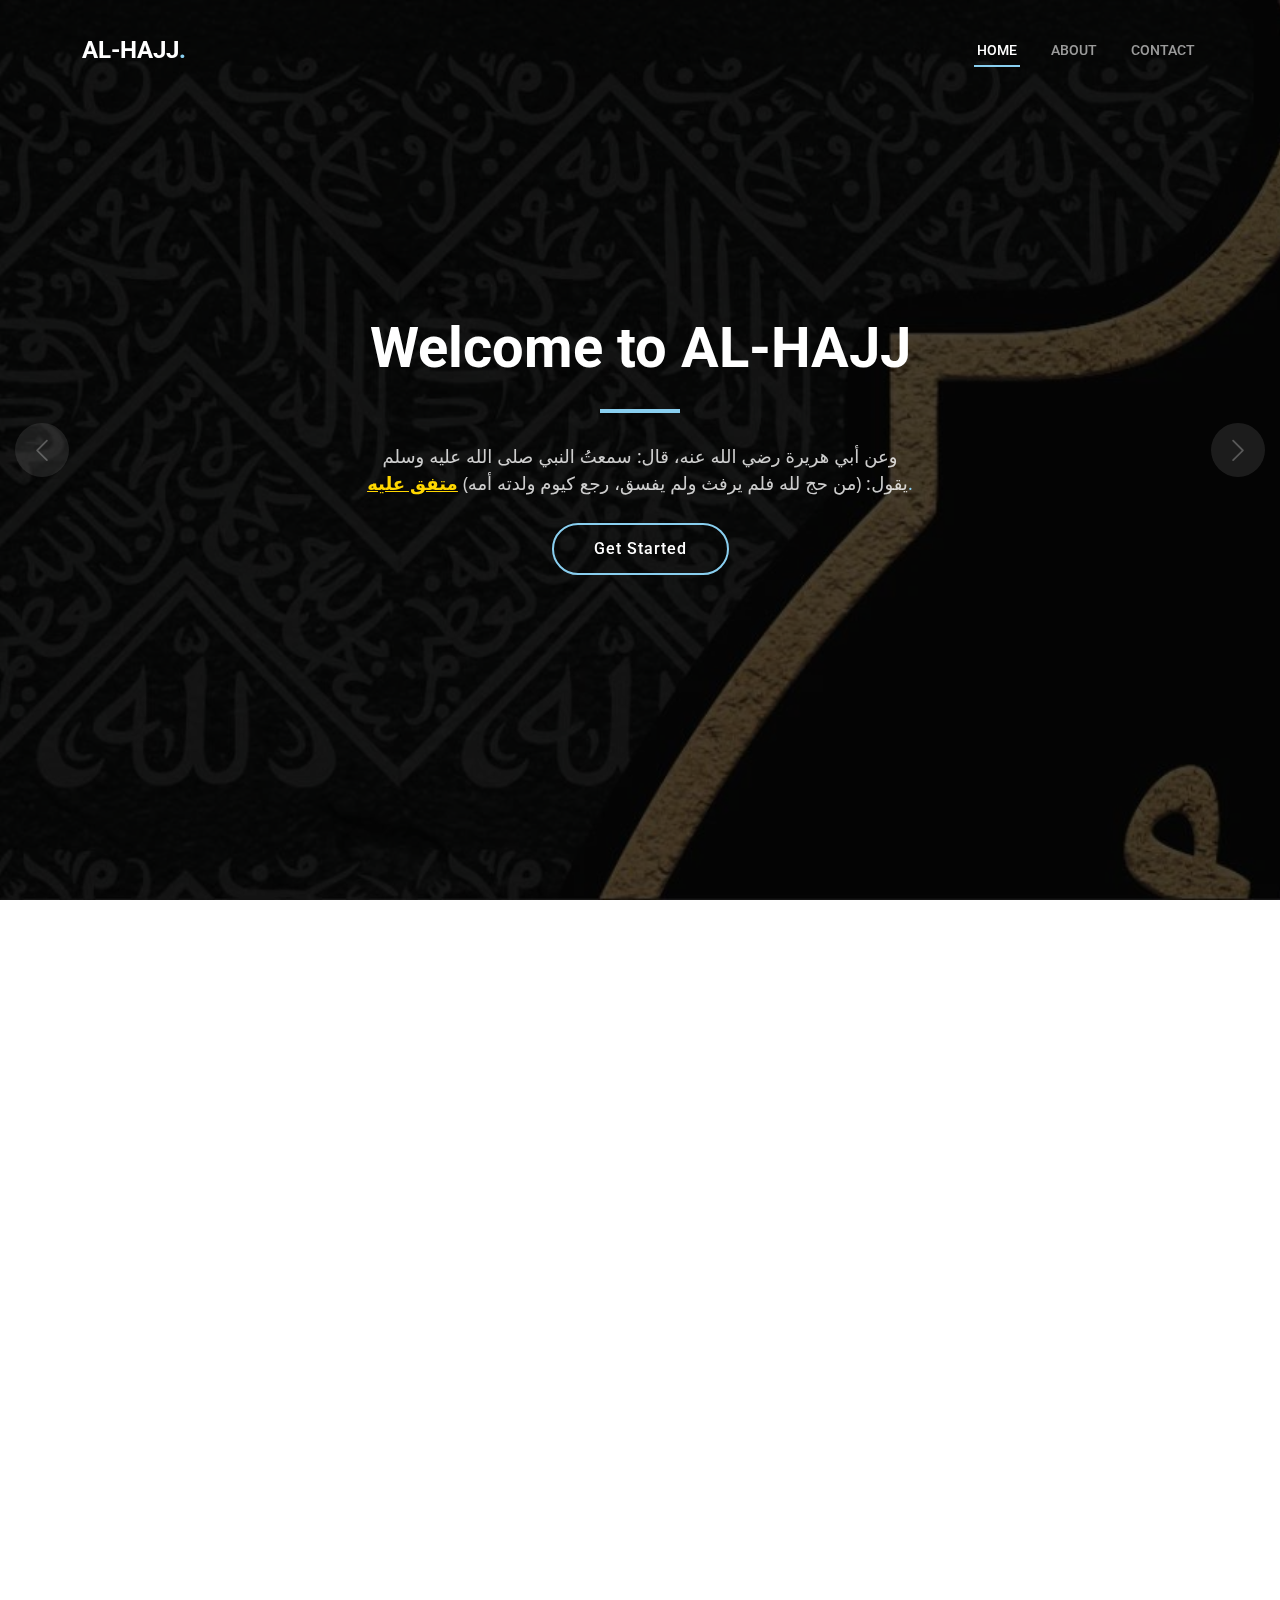
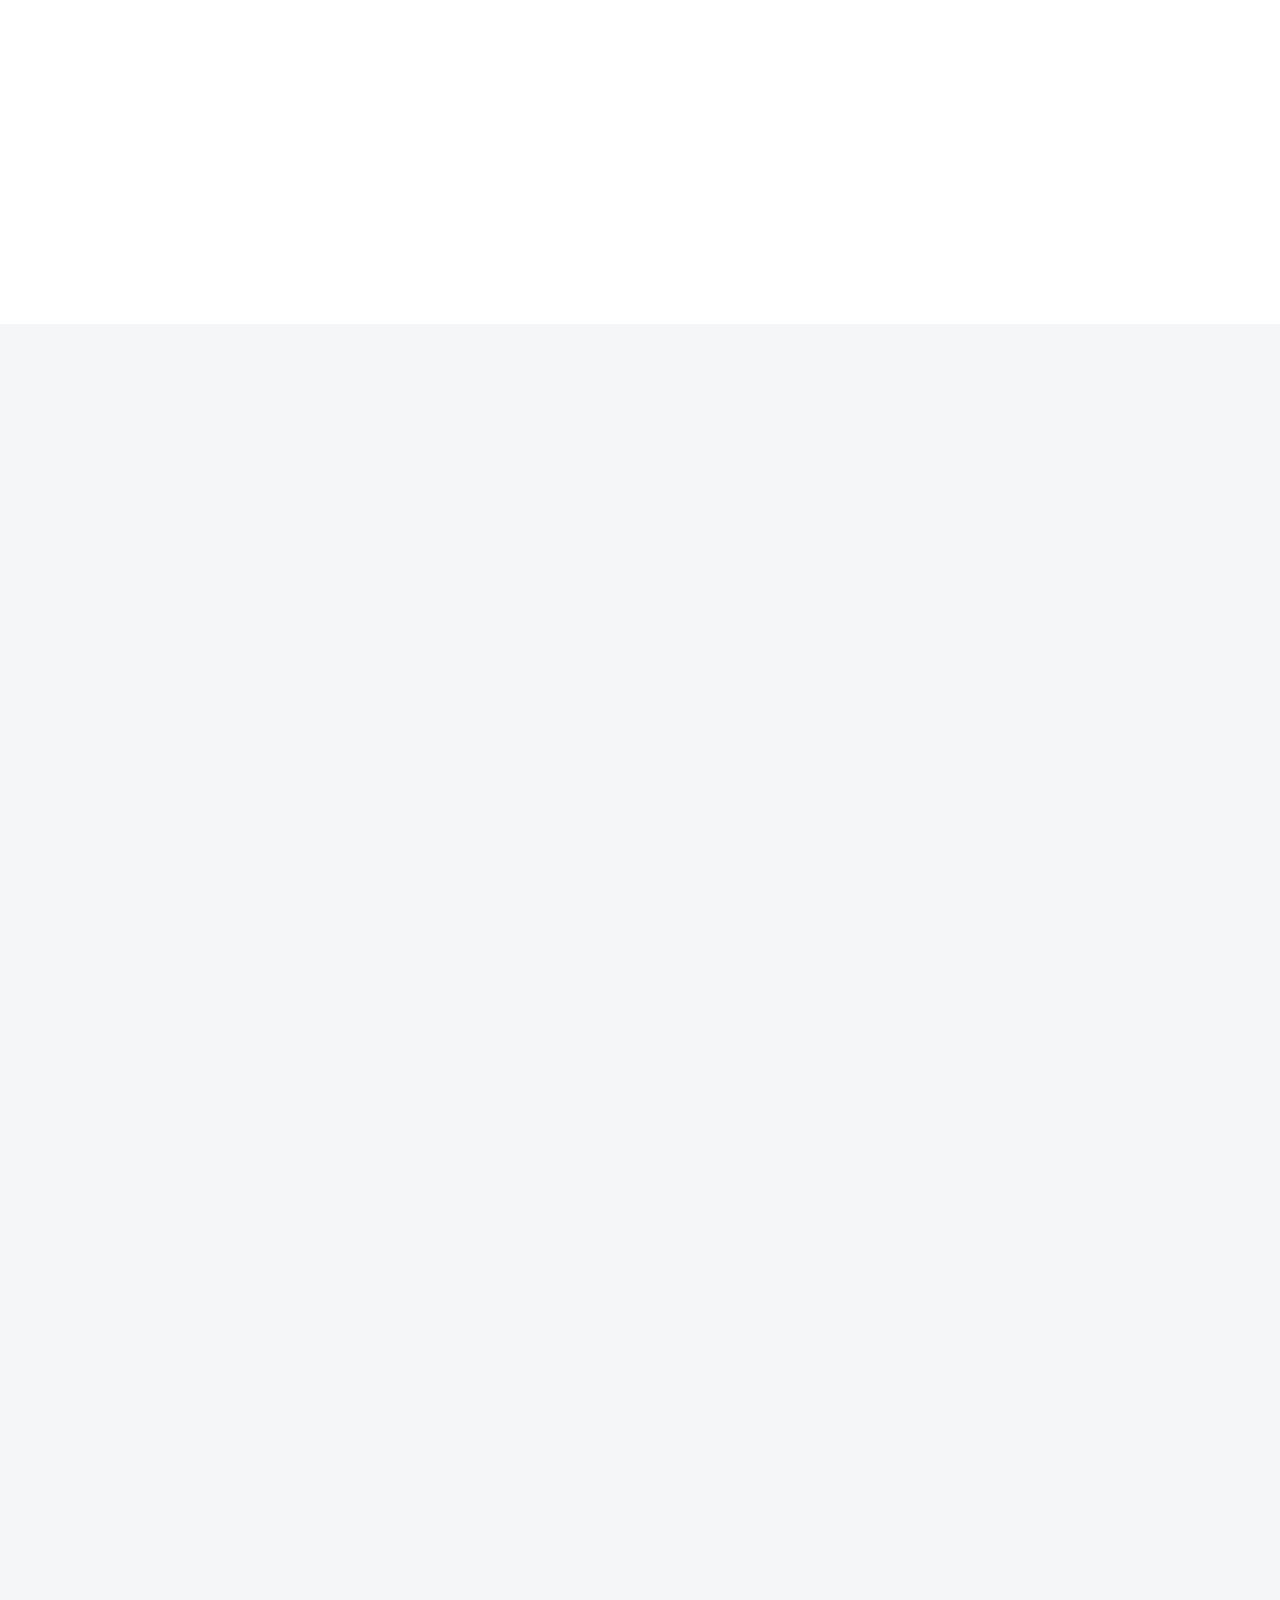
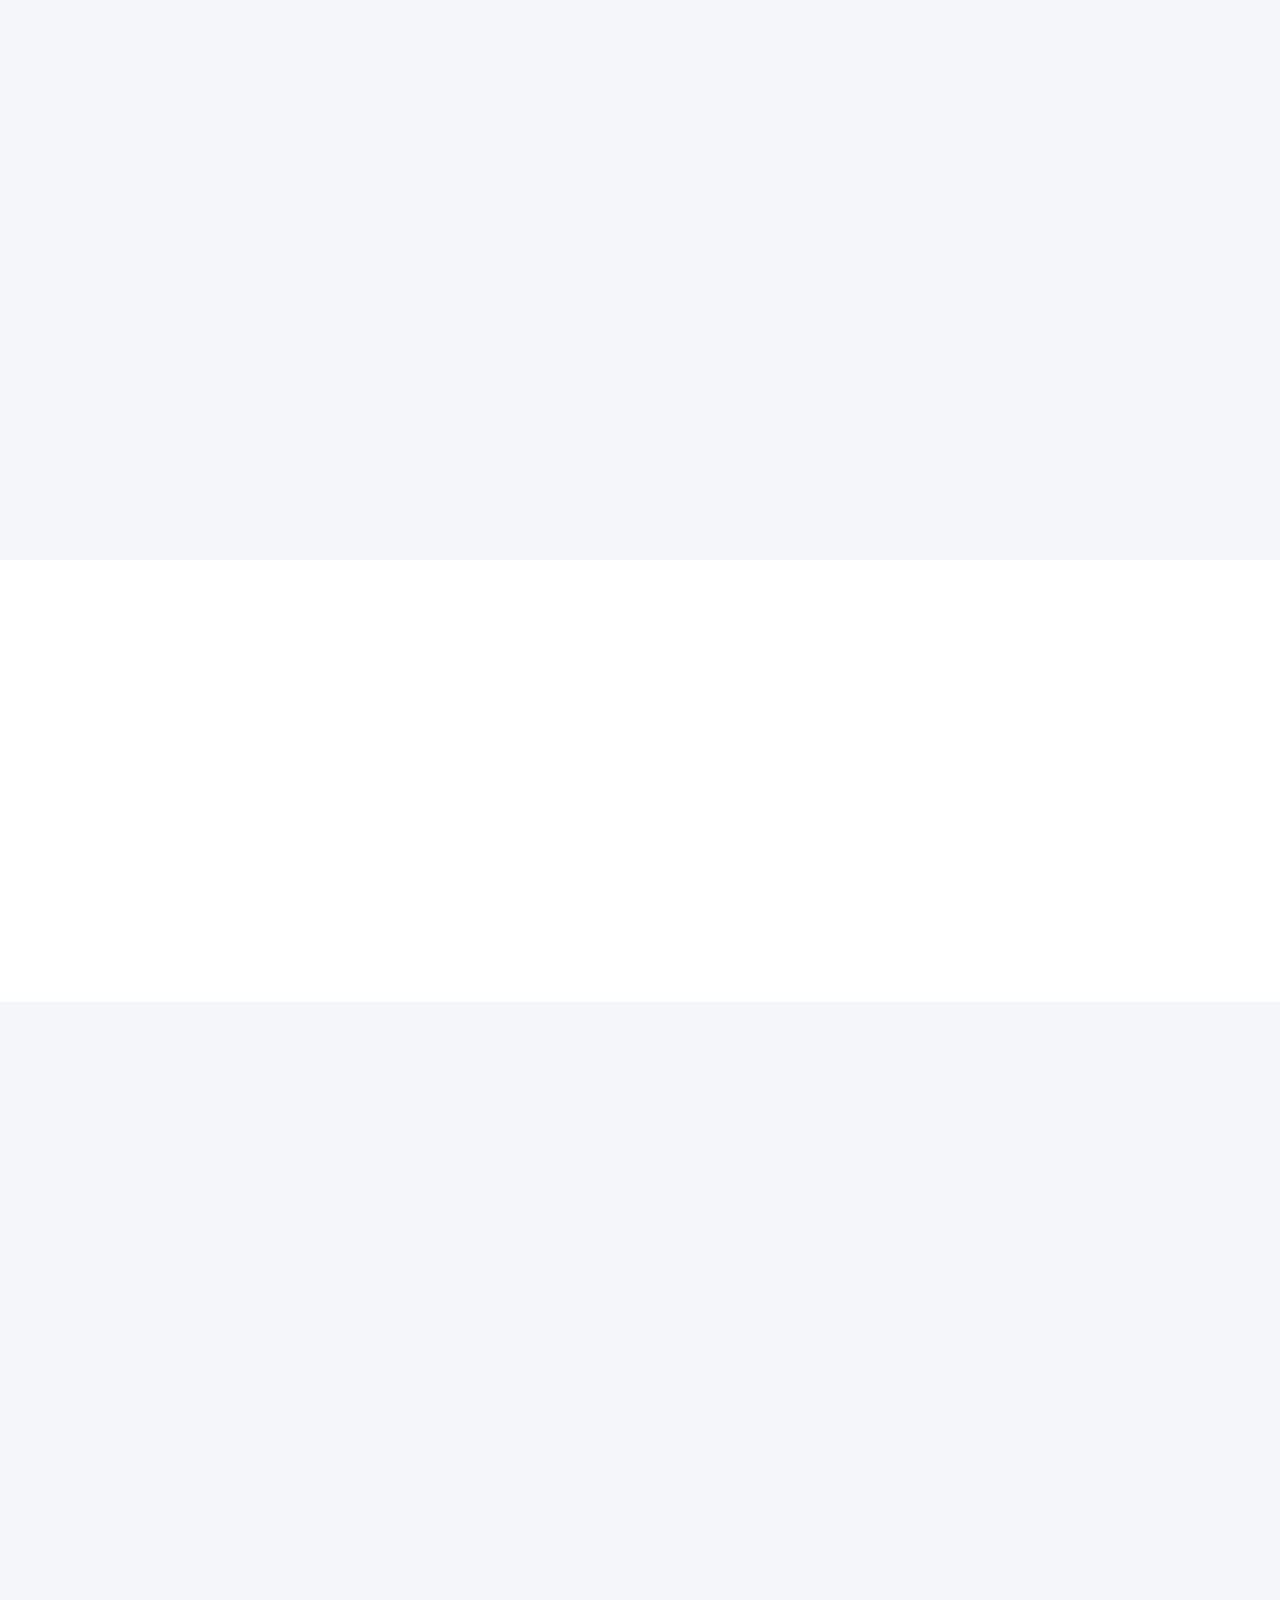
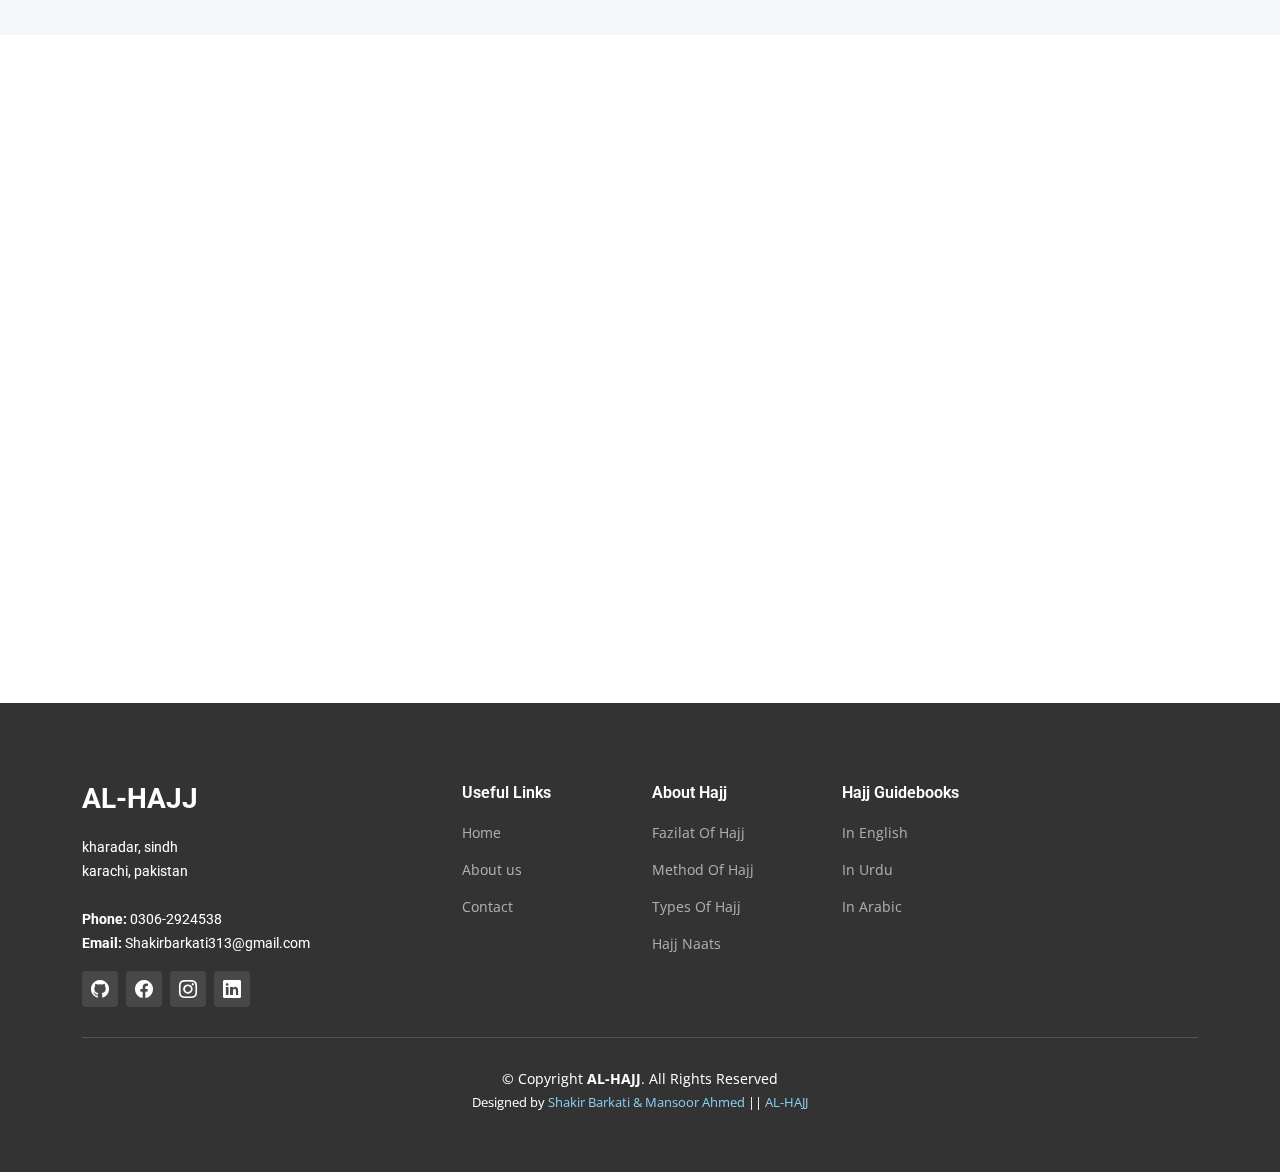
==== index.html @ ac6b2c83 "first time uploaded" ====
<!DOCTYPE html>
<html lang="en">

<head>
  <meta charset="utf-8">
  <meta content="width=device-width, initial-scale=1.0" name="viewport">

  <title>AL-HAJJ</title>
  <meta content="" name="description">
  <meta content="" name="keywords">

  <!-- Favicons -->
  <link href="assets/img/AL-HAJJImages/TitleIcon.png" rel="icon">
  <link href="assets/img/AL-HAJJImages/TitleIcon.png" rel="apple-touch-icon">

  <!-- Google Fonts -->
  <link rel="preconnect" href="https://fonts.googleapis.com">
  <link rel="preconnect" href="https://fonts.gstatic.com" crossorigin>
  <link
    href="https://fonts.googleapis.com/css2?family=Open+Sans:ital,wght@0,300;0,400;0,500;0,600;0,700;1,300;1,400;1,600;1,700&family=Roboto:ital,wght@0,300;0,400;0,500;0,600;0,700;1,300;1,400;1,500;1,600;1,700&family=Work+Sans:ital,wght@0,300;0,400;0,500;0,600;0,700;1,300;1,400;1,500;1,600;1,700&display=swap"
    rel="stylesheet">

  <!-- Vendor CSS Files -->
  <link href="assets/vendor/bootstrap/css/bootstrap.min.css" rel="stylesheet">
  <link href="assets/vendor/bootstrap-icons/bootstrap-icons.css" rel="stylesheet">
  <link href="assets/vendor/fontawesome-free/css/all.min.css" rel="stylesheet">
  <link href="assets/vendor/aos/aos.css" rel="stylesheet">
  <link href="assets/vendor/glightbox/css/glightbox.min.css" rel="stylesheet">
  <link href="assets/vendor/swiper/swiper-bundle.min.css" rel="stylesheet">

  <!-- Template Main CSS File -->
  <link href="assets/css/main.css" rel="stylesheet">

  <!-- =======================================================
  * Template Name: UpConstruction - v1.3.0
  * Template URL: https://bootstrapmade.com/upconstruction-bootstrap-construction-website-template/
  * Author: BootstrapMade.com
  * License: https://bootstrapmade.com/license/
  ======================================================== -->
</head>

<body>

  <!-- ======= Header ======= -->
  <header id="header" class="header d-flex align-items-center">
    <div class="container-fluid container-xl d-flex align-items-center justify-content-between">

      <a href="index.html" class="logo d-flex align-items-center">
        <!-- Uncomment the line below if you also wish to use an image logo -->
        <!-- <img src="assets/img/logo.png" alt=""> -->
        <h1>AL-HAJJ<span>.</span></h1>
      </a>

      <i class="mobile-nav-toggle mobile-nav-show bi bi-list"></i>
      <i class="mobile-nav-toggle mobile-nav-hide d-none bi bi-x"></i>
      <nav id="navbar" class="navbar">
        <ul>
          <li><a href="index.html" class="active">Home</a></li>
          <li><a href="about.html">About</a></li>
          <!-- <li><a href="services.html">Services</a></li> -->
          <!-- <li><a href="projects.html">Projects</a></li> -->
          <!-- <li><a href="blog.html">Blog</a></li> -->
          <!-- <li class="dropdown"><a href="#"><span>Dropdown</span> <i
                class="bi bi-chevron-down dropdown-indicator"></i></a>
            <ul>
              <li><a href="#">Dropdown 1</a></li>
              <li class="dropdown"><a href="#"><span>Deep Dropdown</span> <i
                    class="bi bi-chevron-down dropdown-indicator"></i></a>
                <ul>
                  <li><a href="#">Deep Dropdown 1</a></li>
                  <li><a href="#">Deep Dropdown 2</a></li>
                  <li><a href="#">Deep Dropdown 3</a></li>
                  <li><a href="#">Deep Dropdown 4</a></li>
                  <li><a href="#">Deep Dropdown 5</a></li>
                </ul>
              </li>
              <li><a href="#">Dropdown 2</a></li>
              <li><a href="#">Dropdown 3</a></li>
              <li><a href="#">Dropdown 4</a></li>
            </ul>
          </li> -->
          <li><a href="contact.html">Contact</a></li>
        </ul>
      </nav><!-- .navbar -->

    </div>
  </header><!-- End Header -->

  <!-- ======= Hero Section ======= -->
  <section id="hero" class="hero">

    <div class="info d-flex align-items-center">
      <div class="container">
        <div class="row justify-content-center">
          <div class="col-lg-6 text-center">
            <h2 data-aos="fade-down">Welcome to <span>AL-HAJJ</span></h2>
            <p data-aos="fade-up">وعن أبي هريرة رضي الله عنه، قال: سمعتُ النبي صلى الله عليه وسلم يقول: (من حج لله فلم
              يرفث ولم يفسق، رجع كيوم ولدته أمه) <span class="hawala"> <a href="https://sunnah.com/riyadussalihin:1274"
                  target="_blank">
                  متفق عليه</span>.</p>
            <a data-aos="fade-up" data-aos-delay="200" href="#get-started" class="btn-get-started">Get Started</a>
          </div>
        </div>
      </div>
    </div>

    <div id="hero-carousel" class="carousel slide" data-bs-ride="carousel" data-bs-interval="5000">

      <div class="carousel-item active" style="background-image: url('/assets/img/AL-HAJJImages/fifithBGImg.webp')">
      </div>
      <div class="carousel-item" style="background-image: url('/assets/img/AL-HAJJImages/firstBGImg.jpg')"></div>
      <div class="carousel-item" style="background-image: url('/assets/img/AL-HAJJImages/secondtBGImg.jpg')"></div>
      <div class="carousel-item" style="background-image: url('/assets/img/AL-HAJJImages/thirdBGImg.webp')"></div>
      <div class="carousel-item" style="background-image: url('/assets/img/AL-HAJJImages/forthBGImg.jpg')"></div>

      <a class="carousel-control-prev" href="#hero-carousel" role="button" data-bs-slide="prev">
        <span class="carousel-control-prev-icon bi bi-chevron-left" aria-hidden="true"></span>
      </a>

      <a class="carousel-control-next" href="#hero-carousel" role="button" data-bs-slide="next">
        <span class="carousel-control-next-icon bi bi-chevron-right" aria-hidden="true"></span>
      </a>

    </div>

  </section><!-- End Hero Section -->

  <main id="main">

    <!-- ======= Get Started Section ======= -->
    <!--
    <section id="get-started" class="get-started section-bg">
      <div class="container">

        <div class="row justify-content-between gy-4">

          <div class="col-lg-6 d-flex align-items-center" data-aos="fade-up">
            <div class="content">
              <h3>Minus hic non reiciendis ea possimus at quia.</h3>
              <p>Rem id rerum. Debitis deserunt quidem delectus expedita ducimus dolor. Aut iusto ipsa. Eos ipsum nobis
                ipsa soluta itaque perspiciatis fuga ipsum perspiciatis. Eum amet fugiat totam nisi possimus ut delectus
                dicta.
              <p>Aliquam velit deserunt autem. Inventore et saepe. Tenetur suscipit eligendi labore culpa eos. Deserunt
                porro magni qui necessitatibus dolorem at animi cupiditate.</p>
            </div>
          </div>

          <div class="col-lg-5" data-aos="fade">
            <form action="forms/quote.php" method="post" class="php-email-form">
              <h3>Get a quote</h3>
              <p>Vel nobis odio laboriosam et hic voluptatem. Inventore vitae totam. Rerum repellendus enim linead sero
                park flows.</p>
              <div class="row gy-3">

                <div class="col-md-12">
                  <input type="text" name="name" class="form-control" placeholder="Name" required>
                </div>

                <div class="col-md-12 ">
                  <input type="email" class="form-control" name="email" placeholder="Email" required>
                </div>

                <div class="col-md-12">
                  <input type="text" class="form-control" name="phone" placeholder="Phone" required>
                </div>

                <div class="col-md-12">
                  <textarea class="form-control" name="message" rows="6" placeholder="Message" required></textarea>
                </div>

                <div class="col-md-12 text-center">
                  <div class="loading">Loading</div>
                  <div class="error-message"></div>
                  <div class="sent-message">Your quote request has been sent successfully. Thank you!</div>

                  <button type="submit">Get a quote</button>
                </div>

              </div>
            </form>
          </div>
          

        </div>

      </div>
    </section>
  -->
    <!-- End Get Started Section -->

    <!-- ======= Constructions Section ======= -->
    <section id="constructions" class="constructions">
      <div class="container" data-aos="fade-up">

        <div class="section-header">
          <h2>AL-Hajj</h2>
          <p>Literal meaning of Hajj: <span class="hawala">They are intentional.</span> (الجوہرۃ النیرہ ج: 1، ص: 182)
            <br /> Definition of Hajj: <span class="hawala">To perform certain functions in a certain manner by going to
              certain places at certain times.</span> (الباب ج : 1، ص: 164)
          </p>
        </div>

        <div class="row gy-4">

          <div class="col-lg-6" data-aos="fade-up" data-aos-delay="100">
            <div class="card-item">
              <div class="row">
                <div class="col-xl-5">
                  <div class="card-bg" style="background-image: url('/assets/img/AL-HAJJImages/hajjDateDivImg.jpg');">
                  </div>
                </div>
                <div class="col-xl-7 d-flex align-items-center">
                  <div class="card-body">
                    <h4 class="card-title">In which year Hajj became obligatory:</h4>
                    <p>
                      There are several sayings about this, Allama Ibn Abidin Shami and Sahib Darmukhtar have preferred
                      the view that Hajj was obligatory at the end of 9 Hijri. After the passage, it was as if the
                      Prophet (ﷺ) did not delay in performing Hajj at all. This is what Hanifa said.</p>
                  </div>
                </div>
              </div>
            </div>
          </div><!-- End Card Item -->

          <div class="col-lg-6" data-aos="fade-up" data-aos-delay="200">
            <div class="card-item">
              <div class="row">
                <div class="col-xl-5">
                  <div class="card-bg"
                    style="background-image: url('/assets/img/AL-HAJJImages/alquranProfeOfHajj.webp');"></div>
                </div>
                <div class="col-xl-7 d-flex align-items-center">
                  <div class="card-body">
                    <h4 class="card-title">The obligation of Hajj is from the Qur'an</h4>
                    <p><span style="color: gold; font-weight: 700;"> AL-Quran : </span> <span> وَ لِلّٰهِ عَلَى النَّاسِ
                        حِجُّ الْبَیْتِ مَنِ اسْتَطَاعَ اِلَیْهِ سَبِیْلًا </span> <br> <span>( پ:4، سورۃ آل
                        عمران: 97)</span> <br>
                      <span style="color: gold; font-weight: 700;">translation :</span> And for the sake of Allah, it is
                      incumbent upon people to perform Hajj to this house who
                      can walk to it
                    </p>
                  </div>
                </div>
              </div>
            </div>
          </div><!-- End Card Item -->

          <div class="col-lg-6" data-aos="fade-up" data-aos-delay="300">
            <div class="card-item">
              <div class="row">
                <div class="col-xl-5">
                  <div class="card-bg" style="background-image: url('/assets/img/AL-HAJJImages/HadithDivImg.jpeg');">
                  </div>
                </div>
                <div class="col-xl-7 d-flex align-items-center">
                  <div class="card-body">
                    <h4 class="card-title">Obligation of Hajj from Hadith:</h4>
                    <p>Hazrat Abu Hurairah, may God be pleased with him, narrated that the Prophet, peace and blessings
                      be upon him, said, O people, Hajj has been made obligatory upon you, so perform Hajj. <span>( مسلم
                        شریف ج:1، ص:432 )</span></p>
                  </div>
                </div>
              </div>
            </div>
          </div><!-- End Card Item -->

          <div class="col-lg-6" data-aos="fade-up" data-aos-delay="400">
            <div class="card-item">
              <div class="row">
                <div class="col-xl-5">
                  <div class="card-bg" style="background-image: url('/assets/img/AL-HAJJImages/consensus.jpg');"></div>
                </div>
                <div class="col-xl-7 d-flex align-items-center">
                  <div class="card-body">
                    <h4 class="card-title">Obligation of Hajj by consensus:</h4>
                    <p>From the time of the Holy Prophet (peace and blessings of Allah be upon him) until now, all
                      Muslims have agreed on the obligation of Hajj. <span>( عمدۃ القاری ج:7، ص:4 )</span>
                    </p>
                  </div>
                </div>
              </div>
            </div>
          </div><!-- End Card Item -->

        </div>

      </div>
    </section><!-- End Constructions Section -->

    <!-- ======= Services Section ======= -->
    <section id="services" class="services section-bg">
      <div class="container" data-aos="fade-up">

        <div class="section-header">
          <h2>Requirements of AL-Hajj</h2>
          <!-- <p>Voluptatem quibusdam ut ullam perferendis repellat non ut consequuntur est eveniet deleniti fignissimos eos
            quam</p> -->
        </div>

        <div class="row gy-4">

          <div class="col-lg-4 col-md-6" data-aos="fade-up" data-aos-delay="100">
            <div class="service-item  position-relative">
              <div class="icon">
                <i class="fa-solid fa-book"></i>
              </div>
              <h3>There are eight conditions for Hajj to be obligatory:
              </h3>
              <p>
                1) Being a Muslim <br>
                2) Being in Darul Harb <br>
                3) Being an adult <br>
                4) to be wise <br>
                5) to be free <br>
                6) to be healthy <br>
                7) Own travel expenses and be able to ride <br>
                8) Being of force
              </p>
              <!-- <a href="#" class="readmore stretched-link">Learn more <i -->
              <!-- class="bi bi-arrow-right"></i></a> -->
            </div>
          </div><!-- End Service Item -->

          <div class="col-lg-4 col-md-6" data-aos="fade-up" data-aos-delay="200">
            <div class="service-item position-relative">
              <div class="icon">
                <i class="fa-solid fa-pen-to-square"></i>
              </div>
              <h3>There are nine conditions for Hajj to be performed</h3>
              <p>
                1) Islam <br>
                2) Islam until death <br>
                3) wise <br>
                4) Being an adult <br>
                5) to be free <br>
                6) Paying yourself if able <br>
                7) Not having the intention of Nafl <br>
                8) Not intending to perform Hajj on behalf of another <br>
                9) Not to be irregular</p>
              <!-- <a href="service-details.html" class="readmore stretched-link">Learn more <i
                  class="bi bi-arrow-right"></i></a> -->
            </div>
          </div><!-- End Service Item -->

          <div class="col-lg-4 col-md-6" data-aos="fade-up" data-aos-delay="300">
            <div class="service-item position-relative">
              <div class="icon">
                <i class="fa fa-duotone fa-landmark"></i>
              </div>
              <h3>Duties of Hajj</h3>
              <p>
                1) Ihram, that it is a condition <br>
                2) stand up <br>
                3) Tawaf is often part of pilgrimage <br>
                4) intention <br>
                5) The sequence means putting on Ihram first, then Waqf, then Tawaf <br>
                6) Every duty has its own time <br>
                7) house</p>
              <!-- <a href="service-details.html" class="readmore stretched-link">Learn more <i
                  class="bi bi-arrow-right"></i></a> -->
            </div>
          </div><!-- End Service Item -->

          <!-- <div class="col-lg-4 col-md-6" data-aos="fade-up" data-aos-delay="400">
            <div class="service-item position-relative">
              <div class="icon">
                <i class="fa-solid fa-trowel-bricks"></i>
              </div>
              <h3>Asperiores Commodit</h3>
              <p>Non et temporibus minus omnis sed dolor esse consequatur. Cupiditate sed error ea fuga sit provident
                adipisci neque.</p>
              <a href="service-details.html" class="readmore stretched-link">Learn more <i
                  class="bi bi-arrow-right"></i></a>
            </div>
          </div> -->
          <!-- End Service Item -->

          <!-- <div class="col-lg-4 col-md-6" data-aos="fade-up" data-aos-delay="500">
            <div class="service-item position-relative">
              <div class="icon">
                <i class="fa-solid fa-helmet-safety"></i>
              </div>
              <h3>Velit Doloremque</h3>
              <p>Cumque et suscipit saepe. Est maiores autem enim facilis ut aut ipsam corporis aut. Sed animi at autem
                alias eius labore.</p>
              <a href="service-details.html" class="readmore stretched-link">Learn more <i
                  class="bi bi-arrow-right"></i></a>
            </div>
          </div> -->
          <!-- End Service Item -->

          <!-- <div class="col-lg-4 col-md-6" data-aos="fade-up" data-aos-delay="600">
            <div class="service-item position-relative">
              <div class="icon">
                <i class="fa-solid fa-arrow-up-from-ground-water"></i>
              </div>
              <h3>Dolori Architecto</h3>
              <p>Hic molestias ea quibusdam eos. Fugiat enim doloremque aut neque non et debitis iure. Corrupti
                recusandae ducimus enim.</p>
              <a href="service-details.html" class="readmore stretched-link">Learn more <i
                  class="bi bi-arrow-right"></i></a>
            </div>
          </div> -->
          <!-- End Service Item -->

        </div>

      </div>
    </section><!-- End Services Section -->

    <!-- ======= Alt Services Section ======= -->
    <!-- <section id="alt-services" class="alt-services">
      <div class="container" data-aos="fade-up">

        <div class="row justify-content-around gy-4">
          <div class="col-lg-6 img-bg" style="background-image: url(assets/img/alt-services.jpg);" data-aos="zoom-in"
            data-aos-delay="100"></div>

          <div class="col-lg-5 d-flex flex-column justify-content-center">
            <h3>Enim quis est voluptatibus aliquid consequatur fugiat</h3>
            <p>Esse voluptas cumque vel exercitationem. Reiciendis est hic accusamus. Non ipsam et sed minima temporibus
              laudantium. Soluta voluptate sed facere corporis dolores excepturi</p>

            <div class="icon-box d-flex position-relative" data-aos="fade-up" data-aos-delay="100">
              <i class="bi bi-easel flex-shrink-0"></i>
              <div>
                <h4><a href="" class="stretched-link">Lorem Ipsum</a></h4>
                <p>Some Obligations of Hajj</p>
              </div>
            </div> -->
    <!-- End Icon Box -->

    <!-- <div class="icon-box d-flex position-relative" data-aos="fade-up" data-aos-delay="200">
              <i class="bi bi-patch-check flex-shrink-0"></i>
              <div>
                <h4><a href="" class="stretched-link">Nemo Enim</a></h4>
                <p>At vero eos et accusamus et iusto odio dignissimos ducimus qui blanditiis praesentium voluptatum
                  deleniti atque</p>
              </div>
            </div> -->
    <!-- End Icon Box -->

    <!-- <div class="icon-box d-flex position-relative" data-aos="fade-up" data-aos-delay="300">
              <i class="bi bi-brightness-high flex-shrink-0"></i>
              <div>
                <h4><a href="" class="stretched-link">Dine Pad</a></h4>
                <p>Explicabo est voluptatum asperiores consequatur magnam. Et veritatis odit. Sunt aut deserunt minus
                  aut eligendi omnis</p>
              </div>
            </div> -->
    <!-- End Icon Box -->

    <!-- <div class="icon-box d-flex position-relative" data-aos="fade-up" data-aos-delay="400">
              <i class="bi bi-brightness-high flex-shrink-0"></i>
              <div>
                <h4><a href="" class="stretched-link">Tride clov</a></h4>
                <p>Est voluptatem labore deleniti quis a delectus et. Saepe dolorem libero sit non aspernatur odit amet.
                  Et eligendi</p>
              </div>
            </div> -->
    <!-- End Icon Box -->

    <!-- </div>
        </div>

      </div>
    </section> -->
    <!-- End Alt Services Section -->

    <!-- ======= Features Section ======= -->
    <section id="features" class="features section-bg">
      <div class="container" data-aos="fade-up">

        <ul class="nav nav-tabs row  g-2 d-flex">

          <li class="nav-item col-3">
            <a class="nav-link active show" data-bs-toggle="tab" data-bs-target="#tab-1">
              <h4>Hajj Obligations</h4>
            </a>
          </li><!-- End tab nav item -->

          <li class="nav-item col-3">
            <a class="nav-link" data-bs-toggle="tab" data-bs-target="#tab-2">
              <h4>Hajj Sunnahs</h4>
            </a><!-- End tab nav item -->

            <!-- <li class="nav-item col-3">
            <a class="nav-link" data-bs-toggle="tab" data-bs-target="#tab-3">
              <h4>Explica</h4>
            </a>
          </li> -->
            <!-- End tab nav item -->

            <!-- <li class="nav-item col-3">
            <a class="nav-link" data-bs-toggle="tab" data-bs-target="#tab-4">
              <h4>Nostrum</h4>
            </a>
          </li> -->
            <!-- End tab nav item -->

        </ul>

        <div class="tab-content">

          <div class="tab-pane active show" id="tab-1">
            <div class="row">
              <div class="col-lg-6 order-2 order-lg-1 mt-3 mt-lg-0 d-flex flex-column justify-content-center"
                data-aos="fade-up" data-aos-delay="100">
                <h3>Some Obligations of Hajj</h3>
                <!-- <p class="fst-italic">
                  Lorem ipsum dolor sit amet, consectetur adipiscing elit, sed do eiusmod tempor incididunt ut labore et
                  dolore
                  magna aliqua.
                </p> -->
                <ul>
                  <li><i class="bi bi-check2-all"></i> Putting on Ihram from Miqat </li>
                  <li><i class="bi bi-check2-all"></i> Running between Safawa and Marwah is called Sa'i</li>
                  <li><i class="bi bi-check2-all"></i> Starting Sa'i from Safa and if he started from Marwa, then the
                    first Phera should not be counted, he should repeat it</li>
                  <li><i class="bi bi-check2-all"></i> If it is not possible, try walking</li>
                  <li><i class="bi bi-check2-all"></i> If he stands during the day, he should stand until the sun sets,
                    whether he starts at sunset or later.</li>
                  <li><i class="bi bi-check2-all"></i> Part of the night in waqf</li>
                  <li><i class="bi bi-check2-all"></i> Following the Imam in returning from Arafat</li>
                  <li><i class="bi bi-check2-all"></i> Stay in Muzdalifah</li>
                  <li><i class="bi bi-check2-all"></i> At the time of Maghrib and Isha prayers, come to Muzdalifah and
                    read</li>
                </ul>
              </div>
              <div class="col-lg-6 order-1 order-lg-2 text-center" data-aos="fade-up" data-aos-delay="200">
                <img src="/assets/img/AL-HAJJImages/ObligationsDivImg.webp" alt="" class="img-fluid">
              </div>
            </div>
          </div><!-- End tab content item -->

          <div class="tab-pane" id="tab-2">
            <div class="row">
              <div class="col-lg-6 order-2 order-lg-1 mt-3 mt-lg-0 d-flex flex-column justify-content-center">
                <h3>There are few sunnahs of Hajj</h3>
                <!-- <p class="fst-italic">
                  Lorem ipsum dolor sit amet, consectetur adipiscing elit, sed do eiusmod tempor incididunt ut labore et
                  dolore
                  magna aliqua.
                </p> -->
                <ul>
                  <li><i class="bi bi-check2-all"></i> Starting Tawaf from Hajar Aswad</li>
                  <li><i class="bi bi-check2-all"></i> Tawaf Qadum or performing Tawaf Fard</li>
                  <li><i class="bi bi-check2-all"></i> Running between the two miles between Safa and Marwa</li>
                  <li><i class="bi bi-check2-all"></i> Imam's in Makkah on the seventh</li>
                  <li><i class="bi bi-check2-all"></i> And on the ninth in Arafat</li>
                  <li><i class="bi bi-check2-all"></i> Reciting the sermon on the eleventh in Mani</li>
                  <li><i class="bi bi-check2-all"></i> Spending the ninth night in Mani</li>
                  <li><i class="bi bi-check2-all"></i> Departure from Mina to Arafat after sunrise</li>
                </ul>
              </div>
              <div class="col-lg-6 order-1 order-lg-2 text-center">
                <img src="/assets/img/AL-HAJJImages/sunahDivImg.jpg" alt="" class="img-fluid">
              </div>
            </div>
          </div><!-- End tab content item -->

          <div class="tab-pane" id="tab-3">
            <div class="row">
              <div class="col-lg-6 order-2 order-lg-1 mt-3 mt-lg-0 d-flex flex-column justify-content-center">
                <h3>Voluptatibus commodi accusamu</h3>
                <ul>
                  <li><i class="bi bi-check2-all"></i> Ullamco laboris nisi ut aliquip ex ea commodo consequat.</li>
                  <li><i class="bi bi-check2-all"></i> Duis aute irure dolor in reprehenderit in voluptate velit.</li>
                  <li><i class="bi bi-check2-all"></i> Provident mollitia neque rerum asperiores dolores quos qui a.
                    Ipsum neque dolor voluptate nisi sed.</li>
                </ul>
                <p class="fst-italic">
                  Lorem ipsum dolor sit amet, consectetur adipiscing elit, sed do eiusmod tempor incididunt ut labore et
                  dolore
                  magna aliqua.
                </p>
              </div>
              <!-- <div class="col-lg-6 order-1 order-lg-2 text-center">
                <img src="assets/img/features-3.jpg" alt="" class="img-fluid">
              </div>
            </div>
          </div> -->
              <!-- End tab content item -->

              <!-- <div class="tab-pane" id="tab-4">
            <div class="row">
              <div class="col-lg-6 order-2 order-lg-1 mt-3 mt-lg-0 d-flex flex-column justify-content-center">
                <h3>Omnis fugiat ea explicabo sunt</h3>
                <p class="fst-italic">
                  Lorem ipsum dolor sit amet, consectetur adipiscing elit, sed do eiusmod tempor incididunt ut labore et
                  dolore
                  magna aliqua.
                </p>
                <ul>
                  <li><i class="bi bi-check2-all"></i> Ullamco laboris nisi ut aliquip ex ea commodo consequat.</li>
                  <li><i class="bi bi-check2-all"></i> Duis aute irure dolor in reprehenderit in voluptate velit.</li>
                  <li><i class="bi bi-check2-all"></i> Ullamco laboris nisi ut aliquip ex ea commodo consequat. Duis
                    aute irure dolor in reprehenderit in voluptate trideta storacalaperda mastiro dolore eu fugiat nulla
                    pariatur.</li>
                </ul>
              </div>
              <div class="col-lg-6 order-1 order-lg-2 text-center">
                <img src="assets/img/features-4.jpg" alt="" class="img-fluid">
              </div>
            </div>
          </div> -->
              <!-- End tab content item -->

            </div>

          </div>
    </section><!-- End Features Section -->

    <!-- ======= Our Projects Section ======= -->
    <section id="projects" class="projects">
      <div class="container" data-aos="fade-up">

        <div class="section-header">
          <h2>About Hajj</h2>
          <!-- <p>Consequatur libero assumenda est voluptatem est quidem illum et officia imilique qui vel architecto
            accusamus fugit aut qui distinctio</p> -->
        </div>

        <div class="portfolio-isotope" data-portfolio-filter="*" data-portfolio-layout="masonry"
          data-portfolio-sort="original-order">

          <ul class="portfolio-flters" data-aos="fade-up" data-aos-delay="100">
            <li data-filter="*" class="filter-active">All</li>
            <li data-filter=".filter-remodeling" id="Fazilat">Fazilat</li>
            <li data-filter=".filter-construction" id="MethodOfHajj">Method of Hajj</li>
            <li data-filter=".filter-repairs" id="TypesOfHajj">Types of Hajj</li>
            <li data-filter=".filter-design" id="HajjNaats">Hajj Naat</li>
          </ul><!-- End Projects Filters -->

          <div class="row gy-4 portfolio-container" data-aos="fade-up" data-aos-delay="200">

            <div class="col-lg-4 col-md-6 portfolio-item filter-remodeling">
              <div class="portfolio-content h-100">
                <img src="https://i.ytimg.com/vi/7VDxNnIRZuQ/maxresdefault.jpg" class="img-fluid" alt="">
                <div class="portfolio-info">
                  <h4>Hajj ki Fazilat || Mufti Ajmal Sahab</h4>

                  <a href="https://www.youtube.com/watch?v=7VDxNnIRZuQ" title="Hajj ki Fazilat || Mufti Ajmal Sahab"
                    data-gallery="portfolio-gallery-remodeling" class="glightbox preview-link"><i
                      class="bi bi-zoom-in"></i></a>
                  <a href="https://www.youtube.com/watch?v=7VDxNnIRZuQ" target="_blank" title="More Details"
                    class="details-link"><i class="bi bi-link-45deg"></i></a>
                </div>
              </div>
            </div>
            <!-- End Projects Item -->

            <div class="col-lg-4 col-md-6 portfolio-item filter-construction">
              <div class="portfolio-content h-100">
                <img src="https://i.ytimg.com/vi/Ths_yF4-Fjw/maxresdefault.jpg" class="img-fluid" alt="">
                <div class="portfolio-info">
                  <h4>Hajj ka Asan Tarika || Habib Attari </h4>
                  <!-- <p>Lorem ipsum, dolor sit amet consectetur</p> -->
                  <a href="https://www.youtube.com/watch?v=Ths_yF4-Fjw" title="Hajj ka Asan Tarika || Habib Attari"
                    data-gallery="portfolio-gallery-construction" class="glightbox preview-link"><i
                      class="bi bi-zoom-in"></i></a>
                  <a href="https://www.youtube.com/watch?v=Ths_yF4-Fjw" target="_blank" title="More Details"
                    class="details-link"><i class="bi bi-link-45deg"></i></a>
                </div>
              </div>
            </div>
            <!-- End Projects Item -->

            <div class="col-lg-4 col-md-6 portfolio-item filter-remodeling">
              <div class="portfolio-content h-100">
                <img src="https://i.ytimg.com/vi/Qg5YjYyqJzM/maxresdefault.jpg" class="img-fluid" alt="">
                <div class="portfolio-info">
                  <h4>Hajj ki Fazilat || Saqib Mustafai Sahab</h4>

                  <a href="https://www.youtube.com/watch?v=Qg5YjYyqJzM" title="Hajj ki Fazilat || Saqib Mustafai Sahab"
                    data-gallery="portfolio-gallery-remodeling" class="glightbox preview-link"><i
                      class="bi bi-zoom-in"></i></a>
                  <a href="https://www.youtube.com/watch?v=Qg5YjYyqJzM" target="_blank" title="More Details"
                    class="details-link"><i class="bi bi-link-45deg"></i></a>
                </div>
              </div>
            </div>
            <!-- End Project Item -->

            <div class="col-lg-4 col-md-6 portfolio-item filter-repairs">
              <div class="portfolio-content h-100">
                <img src="https://i.ytimg.com/vi/8VhUm0-TbTI/sddefault.jpg" class="img-fluid" alt="">
                <div class="portfolio-info">
                  <h4>Types of Hajj || Mufti Akmal Sahab</h4>
                  <!-- <p>Lorem ipsum, dolor sit amet consectetur</p> -->
                  <a href="https://www.youtube.com/watch?v=8VhUm0-TbTI" title="Types of Hajj || Mufti Akmal Sahab"
                    data-gallery="portfolio-gallery-repairs" class="glightbox preview-link"><i
                      class="bi bi-zoom-in"></i></a>
                  <a href="https://www.youtube.com/watch?v=8VhUm0-TbTI" target="_blank" title="More Details"
                    class="details-link"><i class="bi bi-link-45deg"></i></a>
                </div>
              </div>
            </div>
            <!-- End Projects Item -->

            <div class="col-lg-4 col-md-6 portfolio-item filter-design">
              <div class="portfolio-content h-100">
                <img src="https://i.ytimg.com/vi/IH6GlK1nAQg/hqdefault.jpg" class="img-fluid" alt="">
                <div class="portfolio-info">
                  <h4>Hajj Naat || Hafiz Tahir Qadri</h4>
                  <p>Lorem ipsum, dolor sit amet consectetur</p>
                  <a href="https://www.youtube.com/watch?v=IH6GlK1nAQg" title="Hajj Naat || Hafiz Tahir Qadri"
                    data-gallery="portfolio-gallery-book" class="glightbox preview-link"><i
                      class="bi bi-zoom-in"></i></a>
                  <a href="https://www.youtube.com/watch?v=IH6GlK1nAQg" target="_blank" title="More Details"
                    class="details-link"><i class="bi bi-link-45deg"></i></a>
                </div>
              </div>
            </div>
            <!-- End Projects Item -->

            <div class="col-lg-4 col-md-6 portfolio-item filter-construction">
              <div class="portfolio-content h-100">
                <img src="https://i.ytimg.com/vi/5vHGmggJ07I/maxresdefault.jpg" class="img-fluid" alt="">
                <div class="portfolio-info">
                  <h4>Hajj ka Asan Tarika || Mufti Akmal Sahab</h4>
                  <!-- <p>Lorem ipsum, dolor sit amet consectetur</p> -->
                  <a href="https://www.youtube.com/watch?v=5vHGmggJ07I" title="Hajj ka Asan Tarika || Mufti Akmal Sahab"
                    data-gallery="portfolio-gallery-construction" class="glightbox preview-link"><i
                      class="bi bi-zoom-in"></i></a>
                  <a href="https://www.youtube.com/watch?v=5vHGmggJ07I" target="_blank" title="More Details"
                    class="details-link"><i class="bi bi-link-45deg"></i></a>
                </div>
              </div>
            </div>

            <div class="col-lg-4 col-md-6 portfolio-item filter-design">
              <div class="portfolio-content h-100">
                <img src="https://i.ytimg.com/vi/vmoDMljFTFY/maxresdefault.jpg" class="img-fluid" alt="">
                <div class="portfolio-info">
                  <h4>Hajj Naat || Owais Raza Qadri</h4>
                  <p>Lorem ipsum, dolor sit amet consectetur</p>
                  <a href="https://www.youtube.com/watch?v=vmoDMljFTFY" title="Hajj Naat || Owais Raza Qadri"
                    data-gallery="portfolio-gallery-book" class="glightbox preview-link"><i
                      class="bi bi-zoom-in"></i></a>
                  <a href="https://www.youtube.com/watch?v=vmoDMljFTFY" target="_blank" title="More Details"
                    class="details-link"><i class="bi bi-link-45deg"></i></a>
                </div>
              </div>
            </div>
            <!-- End Projects Item -->

            <div class="col-lg-4 col-md-6 portfolio-item filter-repairs">
              <div class="portfolio-content h-100">
                <img src="https://i.ytimg.com/vi/y-KTgaUhdic/maxresdefault.jpg" class="img-fluid" alt="">
                <div class="portfolio-info">
                  <h4>Types of Hajj || Mufti Ali Asghar Attari</h4>
                  <!-- <p>Lorem ipsum, dolor sit amet consectetur</p> -->
                  <a href="https://www.youtube.com/watch?v=y-KTgaUhdic" title="Types of Hajj || Mufti Ali Asghar Attari"
                    data-gallery="portfolio-gallery-repairs" class="glightbox preview-link"><i
                      class="bi bi-zoom-in"></i></a>
                  <a href="https://www.youtube.com/watch?v=y-KTgaUhdic" target="_blank" title="More Details"
                    class="details-link"><i class="bi bi-link-45deg"></i></a>
                </div>
              </div>
            </div>
            <!-- End Projects Item -->



          </div>
          <!-- End Projects Container -->

        </div>

      </div>
    </section>

    <!-- End Our Projects Section -->

    <!-- ======= Testimonials Section ======= -->
    <section id="testimonials" class="testimonials section-bg">
      <div class="container" data-aos="fade-up">

        <div class="section-header">
          <h2>Testimonials</h2>
          <!-- <p>Quam sed id excepturi ccusantium dolorem ut quis dolores nisi llum nostrum enim velit qui ut et autem uia
            reprehenderit sunt deleniti</p> -->
        </div>

        <div class="slides-2 swiper">
          <div class="swiper-wrapper">

            <div class="swiper-slide">
              <div class="testimonial-wrap">
                <div class="testimonial-item">
                  <img
                    src="https://school.wakehealth.edu/-/media/wakeforest/global/system/person-images/m/muhammad-khalid-khan-niazi.jpg"
                    class="testimonial-img" alt="">
                  <h3>Muhammad Khalid</h3>
                  <h4>Ceo &amp; Founder</h4>
                  <div class="stars">
                    <i class="bi bi-star-fill"></i><i class="bi bi-star-fill"></i><i class="bi bi-star-fill"></i><i
                      class="bi bi-star-fill"></i><i class="bi bi-star-fill"></i>
                  </div>
                  <p>
                    <i class="bi bi-quote quote-icon-left"></i>
                    Proin iaculis purus consequat sem cure digni ssim donec porttitora entum suscipit rhoncus.
                    Accusantium quam, ultricies eget id, aliquam eget nibh et. Maecen aliquam, risus at semper.
                    <i class="bi bi-quote quote-icon-right"></i>
                  </p>
                </div>
              </div>
            </div><!-- End testimonial item -->

            <div class="swiper-slide">
              <div class="testimonial-wrap">
                <div class="testimonial-item">
                  <img src="assets/img/testimonials/testimonials-2.jpg" class="testimonial-img" alt="">
                  <h3>Sara Wilsson</h3>
                  <h4>Designer</h4>
                  <div class="stars">
                    <i class="bi bi-star-fill"></i><i class="bi bi-star-fill"></i><i class="bi bi-star-fill"></i><i
                      class="bi bi-star-fill"></i><i class="bi bi-star-fill"></i>
                  </div>
                  <p>
                    <i class="bi bi-quote quote-icon-left"></i>
                    Export tempor illum tamen malis malis eram quae irure esse labore quem cillum quid cillum eram malis
                    quorum velit fore eram velit sunt aliqua noster fugiat irure amet legam anim culpa.
                    <i class="bi bi-quote quote-icon-right"></i>
                  </p>
                </div>
              </div>
            </div><!-- End testimonial item -->

            <div class="swiper-slide">
              <div class="testimonial-wrap">
                <div class="testimonial-item">
                  <img src="assets/img/testimonials/testimonials-3.jpg" class="testimonial-img" alt="">
                  <h3>Jena Karlis</h3>
                  <h4>Store Owner</h4>
                  <div class="stars">
                    <i class="bi bi-star-fill"></i><i class="bi bi-star-fill"></i><i class="bi bi-star-fill"></i><i
                      class="bi bi-star-fill"></i><i class="bi bi-star-fill"></i>
                  </div>
                  <p>
                    <i class="bi bi-quote quote-icon-left"></i>
                    Enim nisi quem export duis labore cillum quae magna enim sint quorum nulla quem veniam duis minim
                    tempor labore quem eram duis noster aute amet eram fore quis sint minim.
                    <i class="bi bi-quote quote-icon-right"></i>
                  </p>
                </div>
              </div>
            </div><!-- End testimonial item -->

            <div class="swiper-slide">
              <div class="testimonial-wrap">
                <div class="testimonial-item">
                  <img src="assets/img/testimonials/testimonials-4.jpg" class="testimonial-img" alt="">
                  <h3>Matt Brandon</h3>
                  <h4>Freelancer</h4>
                  <div class="stars">
                    <i class="bi bi-star-fill"></i><i class="bi bi-star-fill"></i><i class="bi bi-star-fill"></i><i
                      class="bi bi-star-fill"></i><i class="bi bi-star-fill"></i>
                  </div>
                  <p>
                    <i class="bi bi-quote quote-icon-left"></i>
                    Fugiat enim eram quae cillum dolore dolor amet nulla culpa multos export minim fugiat minim velit
                    minim dolor enim duis veniam ipsum anim magna sunt elit fore quem dolore labore illum veniam.
                    <i class="bi bi-quote quote-icon-right"></i>
                  </p>
                </div>
              </div>
            </div><!-- End testimonial item -->

            <div class="swiper-slide">
              <div class="testimonial-wrap">
                <div class="testimonial-item">
                  <img src="assets/img/testimonials/testimonials-5.jpg" class="testimonial-img" alt="">
                  <h3>John Larson</h3>
                  <h4>Entrepreneur</h4>
                  <div class="stars">
                    <i class="bi bi-star-fill"></i><i class="bi bi-star-fill"></i><i class="bi bi-star-fill"></i><i
                      class="bi bi-star-fill"></i><i class="bi bi-star-fill"></i>
                  </div>
                  <p>
                    <i class="bi bi-quote quote-icon-left"></i>
                    Quis quorum aliqua sint quem legam fore sunt eram irure aliqua veniam tempor noster veniam enim
                    culpa labore duis sunt culpa nulla illum cillum fugiat legam esse veniam culpa fore nisi cillum
                    quid.
                    <i class="bi bi-quote quote-icon-right"></i>
                  </p>
                </div>
              </div>
            </div><!-- End testimonial item -->

          </div>
          <div class="swiper-pagination"></div>
        </div>

      </div>
    </section><!-- End Testimonials Section -->

    <!-- ======= Recent Blog Posts Section ======= -->
    <section id="recent-blog-posts" class="recent-blog-posts">
      <div class="container" data-aos="fade-up"">

    
    
  <div class=" section-header">
        <h2>Books for ease in Hajj</h2>
        <p>There are books for complete Hajj information and proper Hajj performance. In Urdu English and Arabic</p>
      </div>

      <div class="row gy-5">

        <div class="col-xl-4 col-md-6" data-aos="fade-up" data-aos-delay="100">
          <div class="post-item position-relative h-100">

            <div class="post-img position-relative overflow-hidden">
              <img
                src="https://static.vecteezy.com/system/resources/previews/021/683/748/original/al-hajj-calligraphy-with-khana-kaba-vector.jpg"
                class="img-fluid" alt="">
              <span class="post-date">In English</span>
            </div>

            <div class="post-content d-flex flex-column">

              <h3 class="post-title">A Brief Method of Hajj</h3>
              <p>This Book Includes Superb Knowledge Of Topics Like Intention for Hajj, Dua of the way to Arfat, Stay in
                Muzdalifah And Many More</p>

              <div class="meta d-flex align-items-center">
                <div class="d-flex align-items-center">
                  <i class="fa-solid fa-pen"></i> <span class="ps-2">Dawateislami</span>
                </div>
                <span class="px-3 text-black-50">/</span>
                <div class="d-flex align-items-center">
                  <i class="fa-solid fa-book-open"></i> <span class="ps-2">Method of Hajj</span>
                </div>
              </div>

              <hr>

              <a href="https://www.dawateislami.net/bookslibrary/en/a-brief-method-of-hajj" target="_blank"
                class="readmore stretched-link"><span>Read More</span><i class="bi bi-arrow-right"></i></a>

            </div>

          </div>
        </div><!-- End post item -->

        <div class="col-xl-4 col-md-6" data-aos="fade-up" data-aos-delay="200">
          <div class="post-item position-relative h-100">

            <div class="post-img position-relative overflow-hidden">
              <img src="https://png.pngtree.com/png-vector/20191031/ourmid/pngtree-hajj-arabic-png-image_1931057.jpg"
                class="img-fluid" alt="">
              <span class="post-date">اردو میں</span>
            </div>

            <div class="post-content d-flex flex-column">

              <h3 class="post-title">حج و عمرہ کا مختصر طریقہ</h3>
              <p>اس رسالے میں آپ پڑھ سکیں گے: عمرے کا مختصر طریقہ،، حج کا مختصر طریقہ، مدینہ کی حاضری اور بہت کچھ </p>

              <div class="meta d-flex align-items-center">
                <div class="d-flex align-items-center">
                  <i class="fa-solid fa-pen"></i> <span class="ps-2">دعوت اسلامی</span>
                </div>
                <span class="px-3 text-black-50">/</span>
                <div class="d-flex align-items-center">
                  <i class="fa-solid fa-book-open"></i> <span class="ps-2">حج کا طریقہ</span>
                </div>
              </div>

              <hr>

              <a href="https://www.dawateislami.net/bookslibrary/ur/hajj-o-umrah-ka-mukhtasar-tariqa" target="_blank"
                class="readmore stretched-link"><span>مزید پڑھ</span><i class="bi bi-arrow-right"></i></a>

            </div>

          </div>
        </div>
        <!-- End post item -->

        <div class="col-xl-4 col-md-6">
          <div class="post-item position-relative h-100" data-aos="fade-up" data-aos-delay="300">

            <div class="post-img position-relative overflow-hidden">
              <img
                src="https://img.freepik.com/premium-vector/arabic-islamic-calligraphy-text-hajj-mubarak-grey-color-background_628838-469.jpg"
                class="img-fluid" alt="">
              <span class="post-date">بالعربية</span>
            </div>

            <div class="post-content d-flex flex-column">

              <h3 class="post-title">مختصر مناسك الحج</h3>
              <p>يتحدث الكتاب بشكل مختصر ومفيد عن مناسك الحج وأنواعه وأهم أحكامه بأسلوب بسيط وجميل، لا يستغني عنه من نوى
                الحج وزيارة بيت الله الحرام فحمل هذا الكتاب واستفد
              </p>
              <div class="meta d-flex align-items-center">
                <div class="d-flex align-items-center">
                  <i class="fa-solid fa-pen"></i> <span class="ps-2">Dawateislami</span>
                </div>
                <span class="px-3 text-black-50">/</span>
                <div class="d-flex align-items-center">
                  <i class="fa-solid fa-book-open"></i> <span class="ps-2">طريقة الحج</span>
                </div>
              </div>

              <hr>

              <a href="https://www.arabicdawateislami.net/bookslibrary/800" target="_blank"
                class="readmore stretched-link"><span>اقرأ أكثر</span><i class="bi bi-arrow-right"></i></a>

            </div>

          </div>
        </div><!-- End post item -->

      </div>

      </div>
    </section>
    <!-- End Recent Blog Posts Section -->

  </main>
  <!-- End #main -->

  <!-- ======= Footer ======= -->
  <footer id="footer" class="footer">

    <div class="footer-content position-relative">
      <div class="container">
        <div class="row">

          <div class="col-lg-4 col-md-6">
            <div class="footer-info">
              <h3>AL-HAJJ</h3>
              <p>
                kharadar, sindh<br>
                karachi, pakistan<br><br>
                <strong>Phone:</strong> 0306-2924538<br>
                <strong>Email:</strong> Shakirbarkati313@gmail.com<br>
              </p>
              <div class="social-links d-flex mt-3">
                <a href="https://github.com/ShakirBarkati" target="_blank"
                  class="d-flex align-items-center justify-content-center"><i class="bi bi-github"></i></a>
                <a href="https://www.facebook.com/profile.php?id=100077746640528" target="_blank"
                  class="d-flex align-items-center justify-content-center"><i class="bi bi-facebook"></i></a>
                <a href="https://www.instagram.com/shakirbarkati7/" target="_blank"
                  class="d-flex align-items-center justify-content-center"><i class="bi bi-instagram"></i></a>
                <a href="https://www.linkedin.com/in/shakir-barkati-27331427b/" target="_blank"
                  class="d-flex align-items-center justify-content-center"><i class="bi bi-linkedin"></i></a>
              </div>
            </div>
          </div><!-- End footer info column-->

          <div class="col-lg-2 col-md-3 footer-links">
            <h4>Useful Links</h4>
            <ul>
              <li><a href="index.html">Home</a></li>
              <li><a href="about.html">About us</a></li>
              <li><a href="contact.html">Contact</a></li>

            </ul>
          </div><!-- End footer links column-->

          <div class="col-lg-2 col-md-3 footer-links">
            <h4>About Hajj</h4>
            <ul>
              <li><a href="#Fazilat">Fazilat Of Hajj</a></li>
              <li><a href="#MethodOfHajj">Method Of Hajj</a></li>
              <li><a href="#TypesOfHajj">Types Of Hajj</a></li>
              <li><a href="#HajjNaats">Hajj Naats</a></li>
            </ul>
          </div>
          <!-- End footer links column-->

          <div class="col-lg-2 col-md-3 footer-links">
            <h4>Hajj Guidebooks</h4>
            <ul>
              <li><a href="https://www.dawateislami.net/bookslibrary/en/a-brief-method-of-hajj" target="_blank">In
                  English</a></li>
              <li><a href="https://www.dawateislami.net/bookslibrary/ur/hajj-o-umrah-ka-mukhtasar-tariqa"
                  target="_blank">In Urdu</a></li>
              <li><a href="https://www.arabicdawateislami.net/bookslibrary/800" target="_blank">In Arabic</a></li>
            </ul>
          </div><!-- End footer links column-->

          <!-- <div class="col-lg-2 col-md-3 footer-links">
            <h4>Nobis illum</h4>
            <ul>
              <li><a href="#">Ipsam</a></li>
              <li><a href="#">Laudantium dolorum</a></li>
              <li><a href="#">Dinera</a></li>
              <li><a href="#">Trodelas</a></li>
              <li><a href="#">Flexo</a></li>
            </ul>
          </div> -->
          <!-- End footer links column-->

        </div>
      </div>
    </div>

    <div class="footer-legal text-center position-relative">
      <div class="container">
        <div class="copyright">
          &copy; Copyright <strong><span>AL-HAJJ</span></strong>. All Rights Reserved
        </div>
        <div class="credits">
          <!-- All the links in the footer should remain intact. -->
          <!-- You can delete the links only if you purchased the pro version. -->
          <!-- Licensing information: https://bootstrapmade.com/license/ -->
          <!-- Purchase the pro version with working PHP/AJAX contact form: https://bootstrapmade.com/upconstruction-bootstrap-construction-website-template/ -->
          Designed by <a href="#">Shakir Barkati & Mansoor Ahmed </a> || <a href="#">AL-HAJJ</a>
        </div>
      </div>
    </div>

  </footer>
  <!-- End Footer -->

  <a href="#" class="scroll-top d-flex align-items-center justify-content-center"><i
      class="bi bi-arrow-up-short"></i></a>

  <div id="preloader"></div>

  <!-- Vendor JS Files -->
  <script src="assets/vendor/bootstrap/js/bootstrap.bundle.min.js"></script>
  <script src="assets/vendor/aos/aos.js"></script>
  <script src="assets/vendor/glightbox/js/glightbox.min.js"></script>
  <script src="assets/vendor/isotope-layout/isotope.pkgd.min.js"></script>
  <script src="assets/vendor/swiper/swiper-bundle.min.js"></script>
  <script src="assets/vendor/purecounter/purecounter_vanilla.js"></script>
  <script src="assets/vendor/php-email-form/validate.js"></script>

  <!-- Template Main JS File -->
  <script src="assets/js/main.js"></script>

</body>

</html>
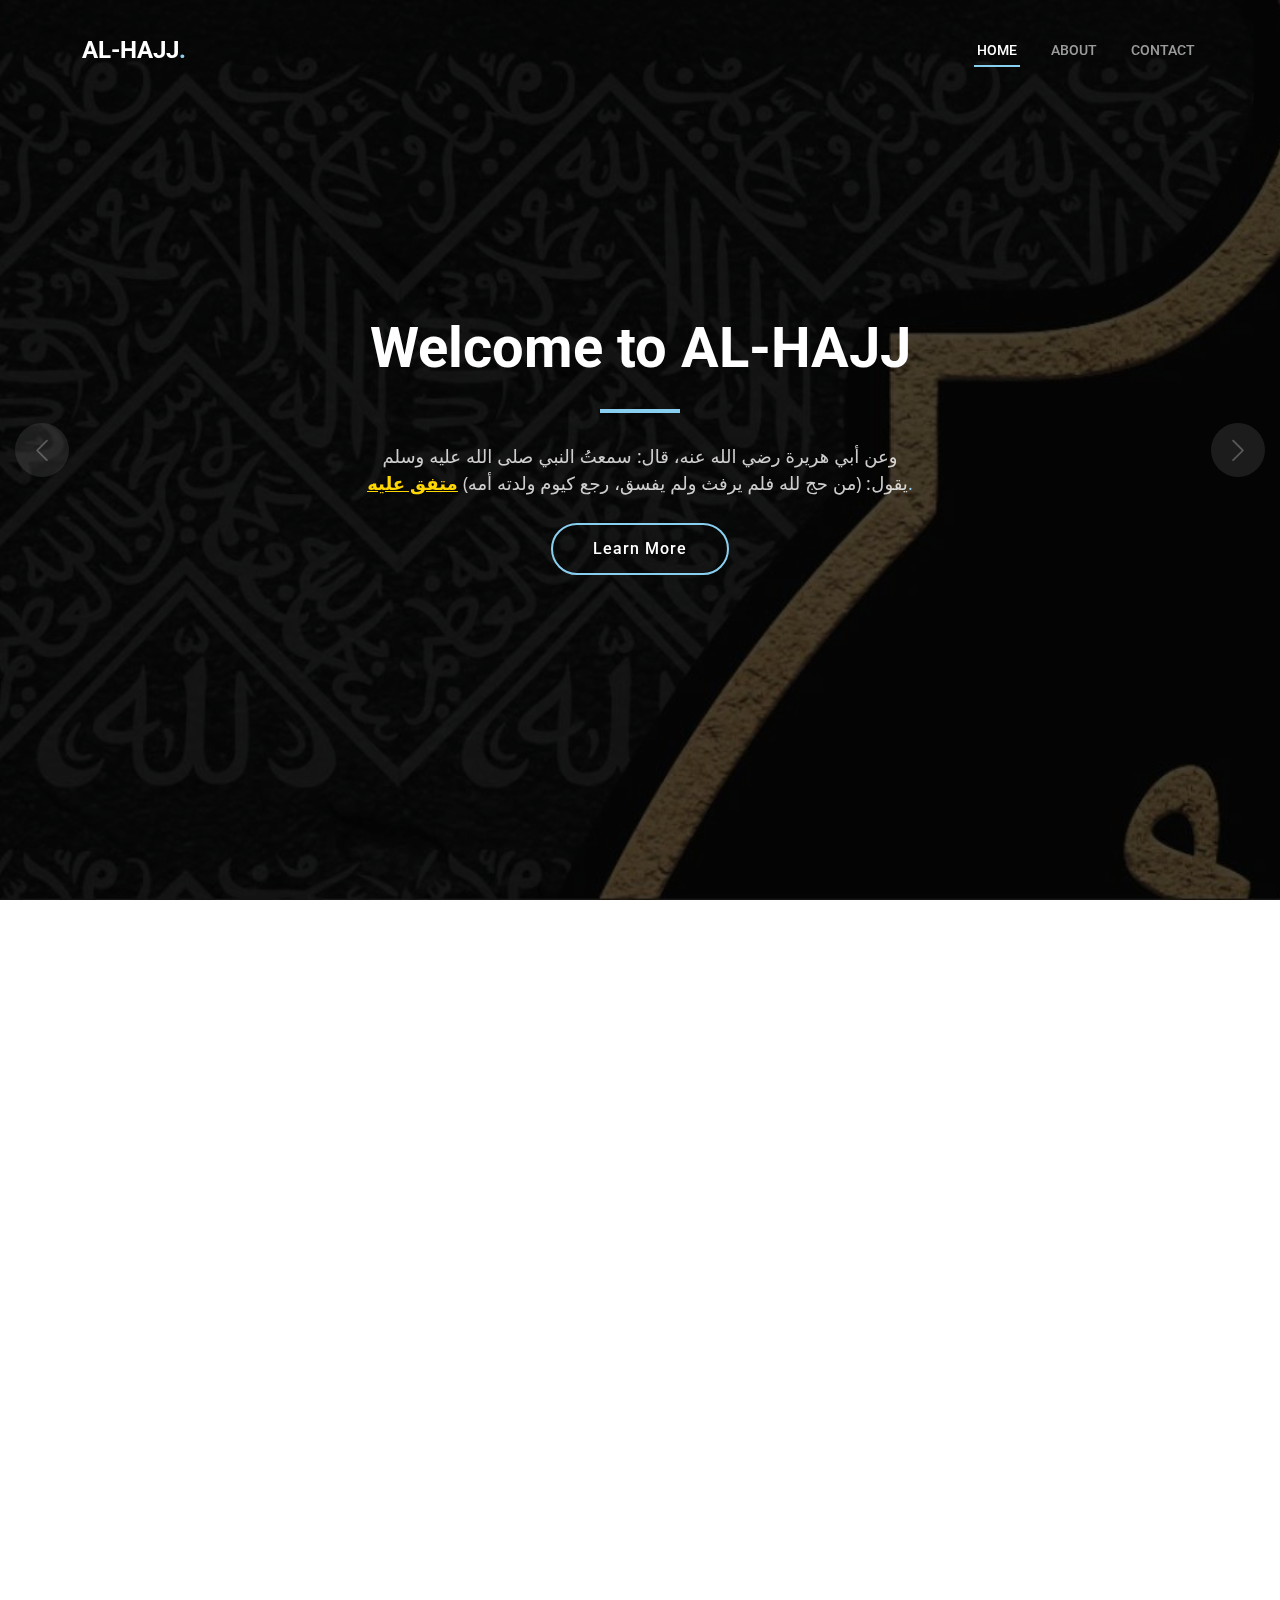
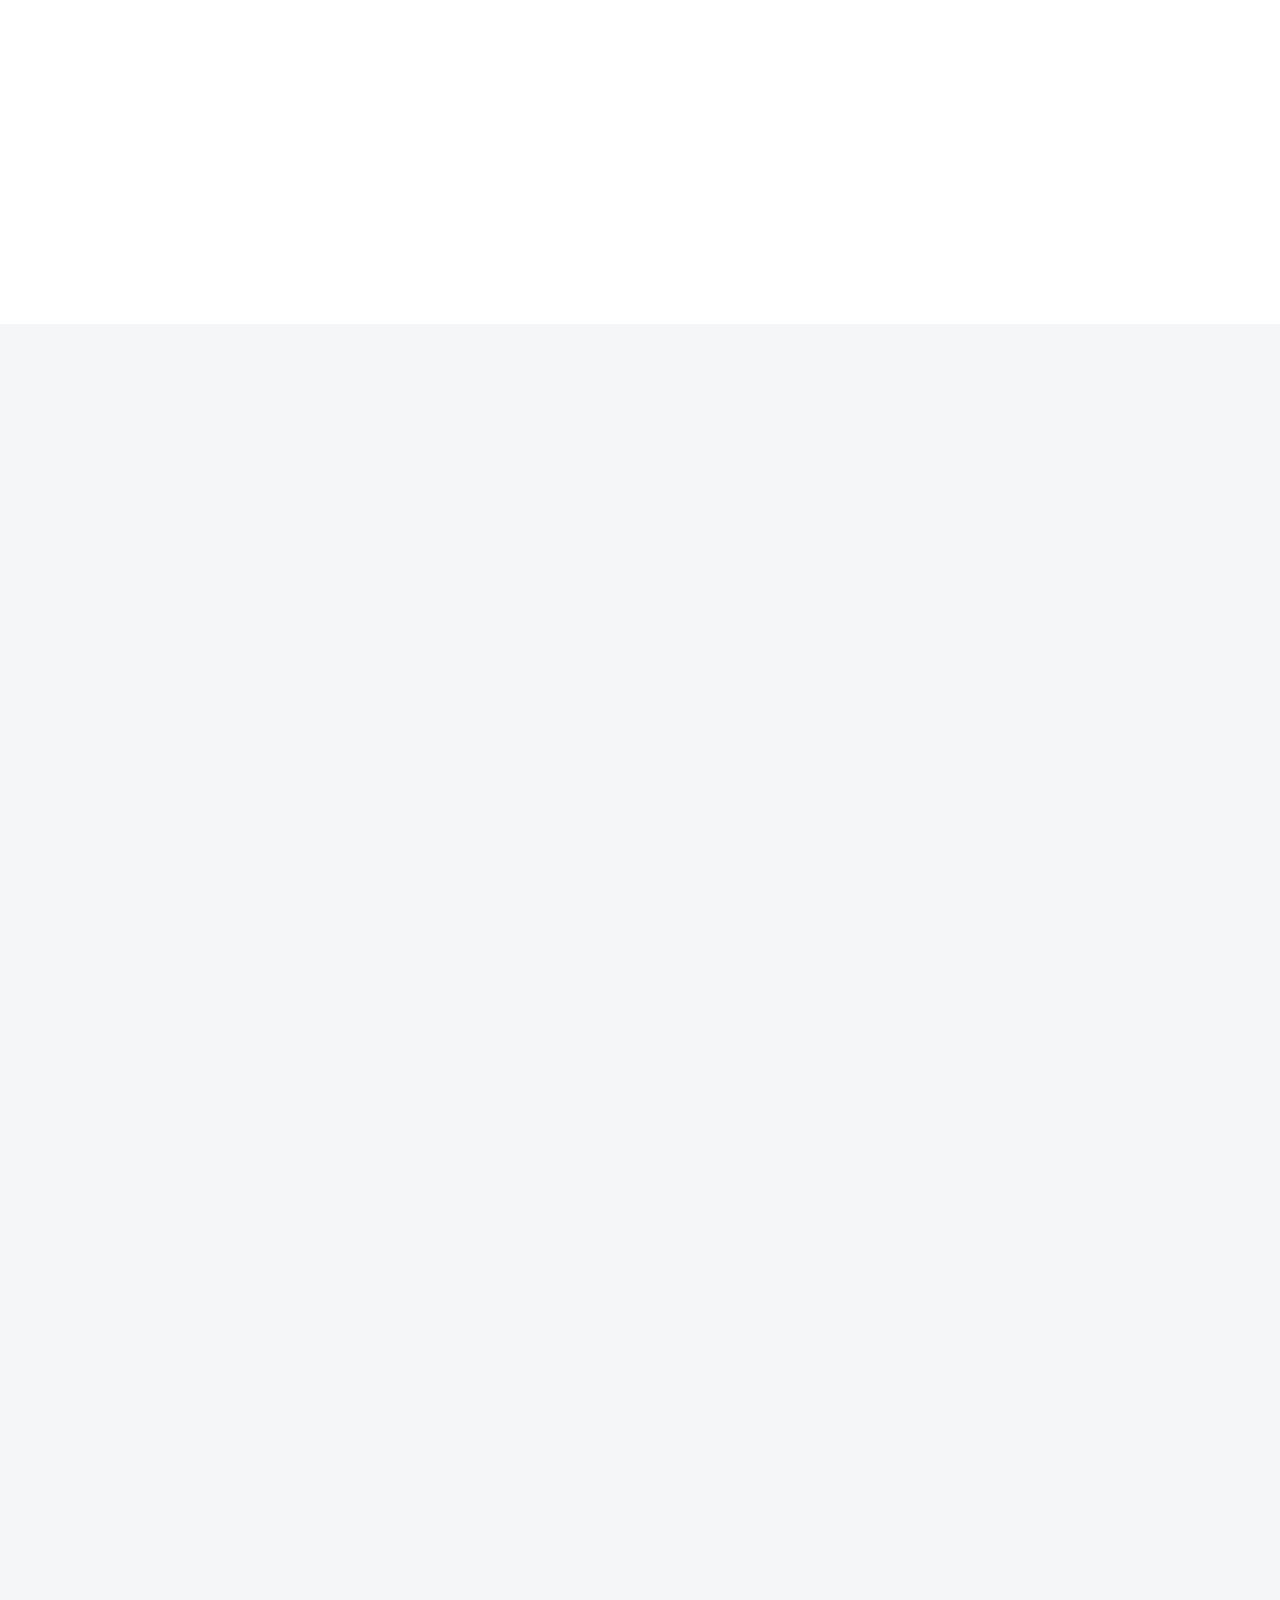
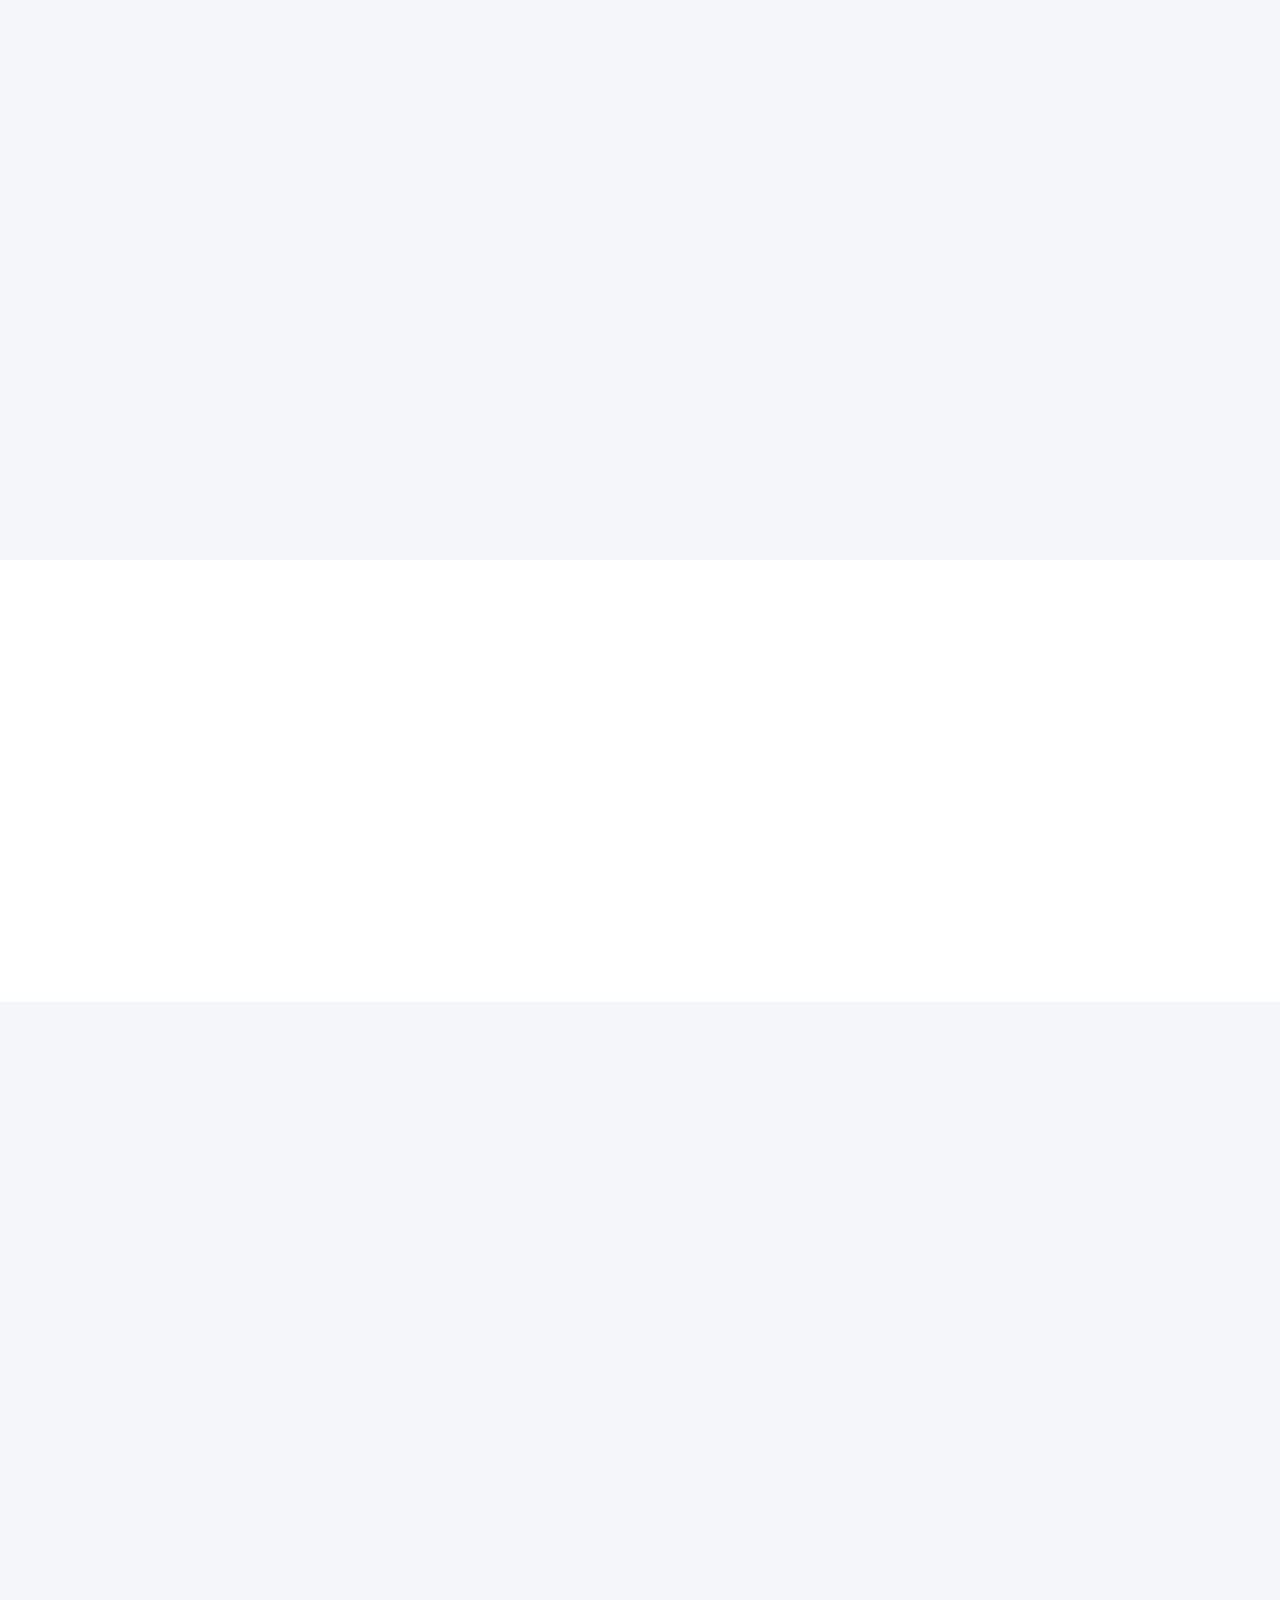
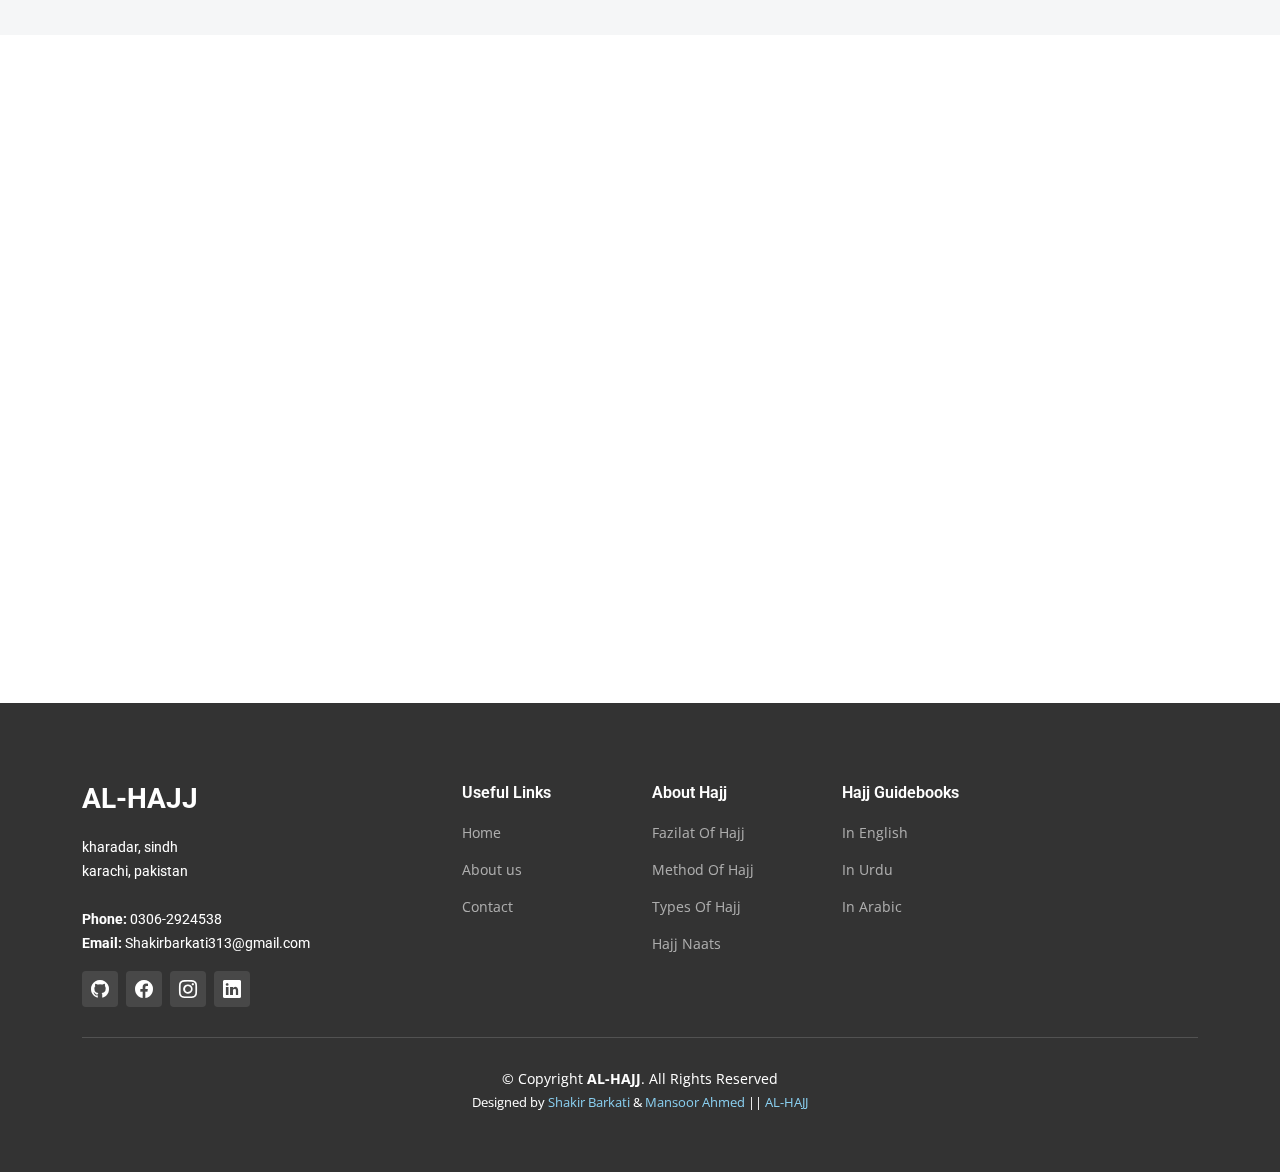
==== commit bec1059e: "updated version" ====
--- a/index.html
+++ b/index.html
@@ -98,7 +98,8 @@
               يرفث ولم يفسق، رجع كيوم ولدته أمه) <span class="hawala"> <a href="https://sunnah.com/riyadussalihin:1274"
                   target="_blank">
                   متفق عليه</span>.</p>
-            <a data-aos="fade-up" data-aos-delay="200" href="#get-started" class="btn-get-started">Get Started</a>
+            <a data-aos="fade-up" data-aos-delay="200" href="https://www.youtube.com/watch?v=BuhmjVxW-YU"
+              target="_blank" class="btn-get-started">Learn More</a>
           </div>
         </div>
       </div>
@@ -1112,7 +1113,8 @@
           <!-- You can delete the links only if you purchased the pro version. -->
           <!-- Licensing information: https://bootstrapmade.com/license/ -->
           <!-- Purchase the pro version with working PHP/AJAX contact form: https://bootstrapmade.com/upconstruction-bootstrap-construction-website-template/ -->
-          Designed by <a href="#">Shakir Barkati & Mansoor Ahmed </a> || <a href="#">AL-HAJJ</a>
+          Designed by <a href="mailto:shakirbarkati313@gmail.com" target="_blank">Shakir Barkati</a> & <a
+            href="mailto:abbasimansoor97@gmail.com" target="_blank"> Mansoor Ahmed </a> || <a href="#">AL-HAJJ</a>
         </div>
       </div>
     </div>
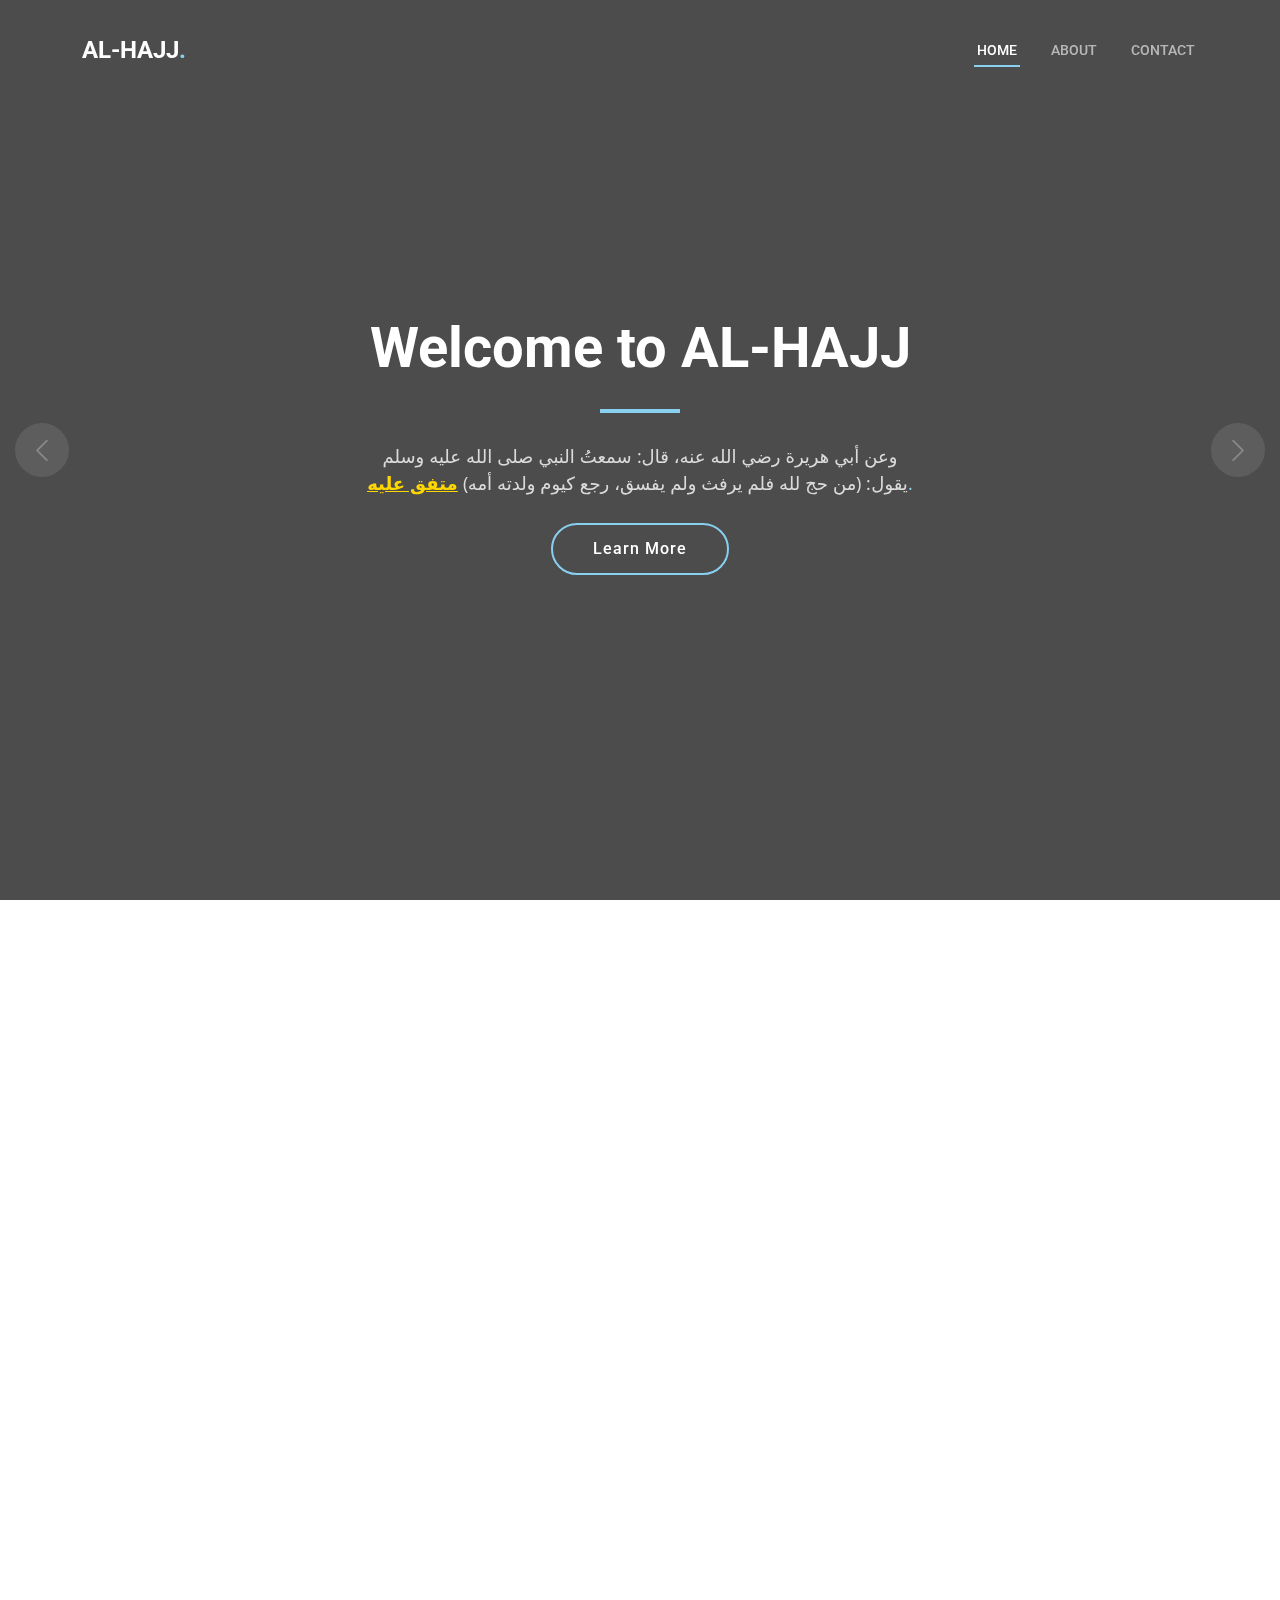
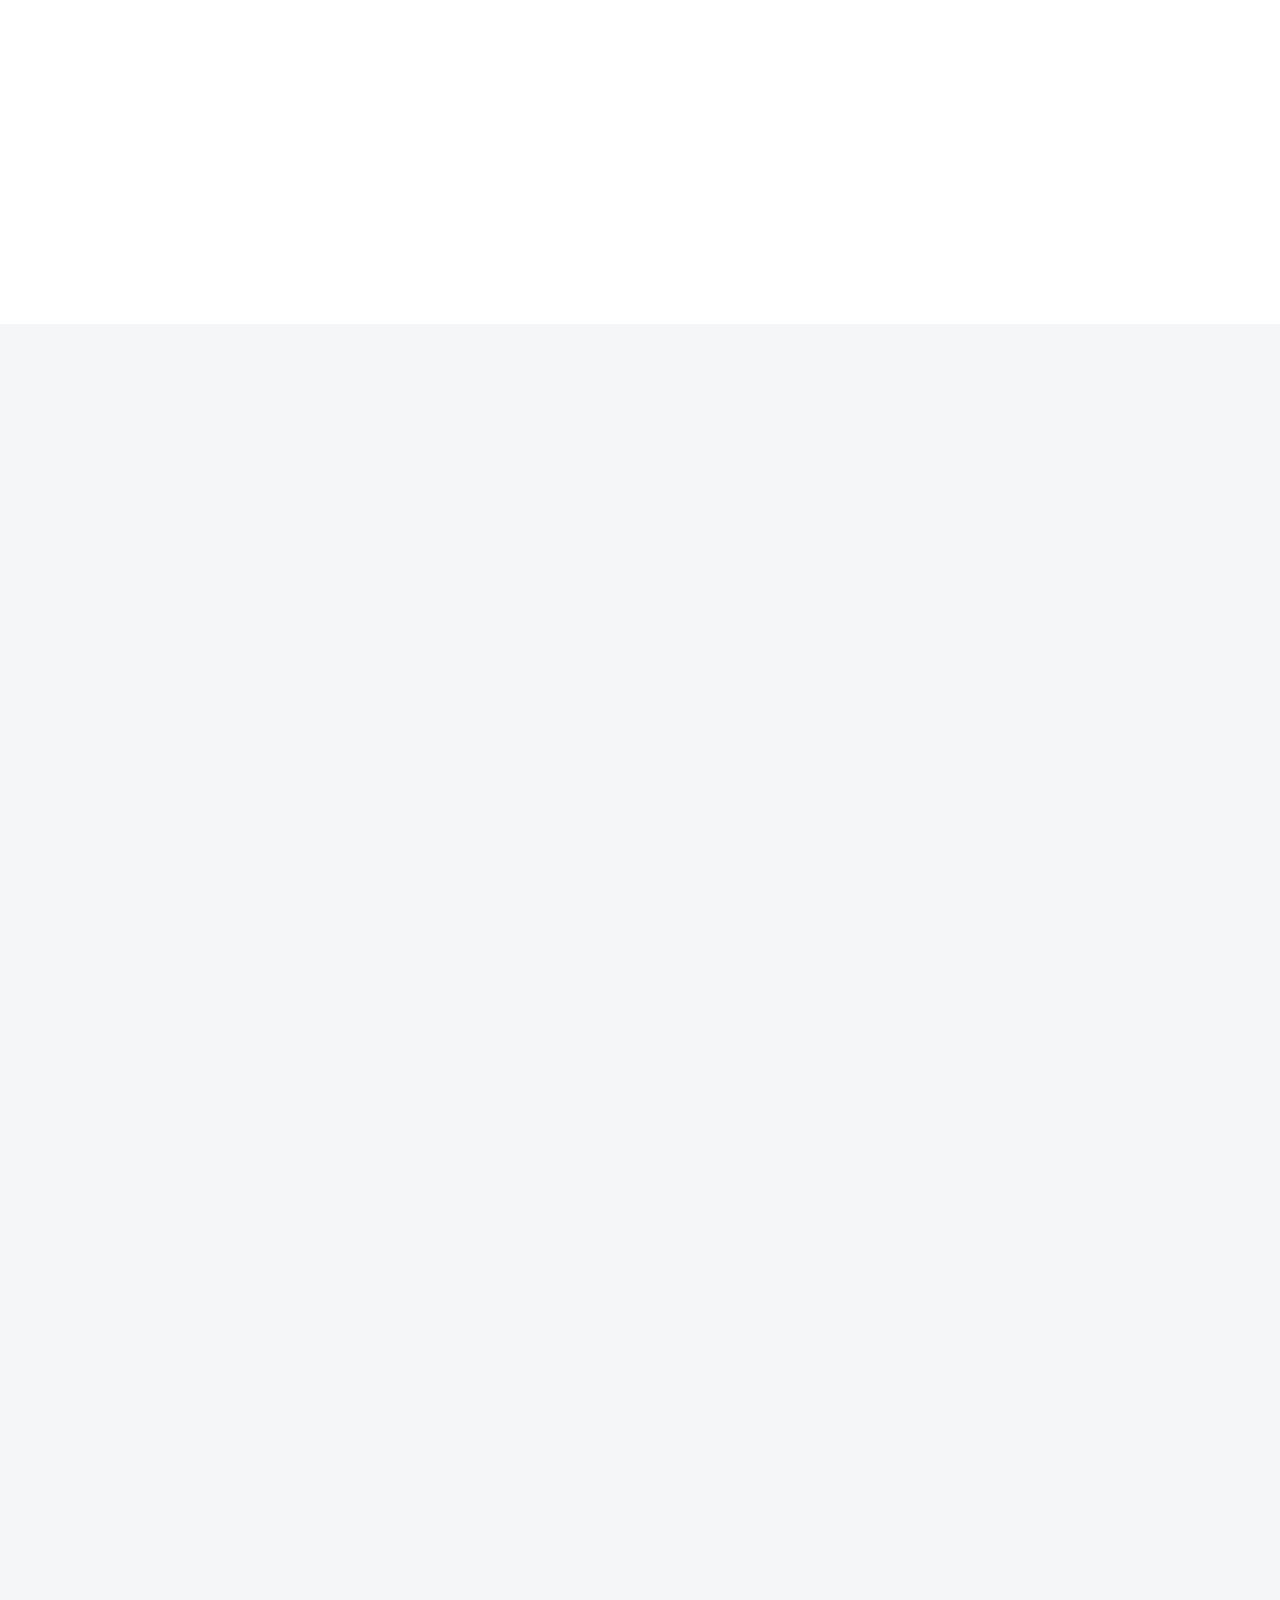
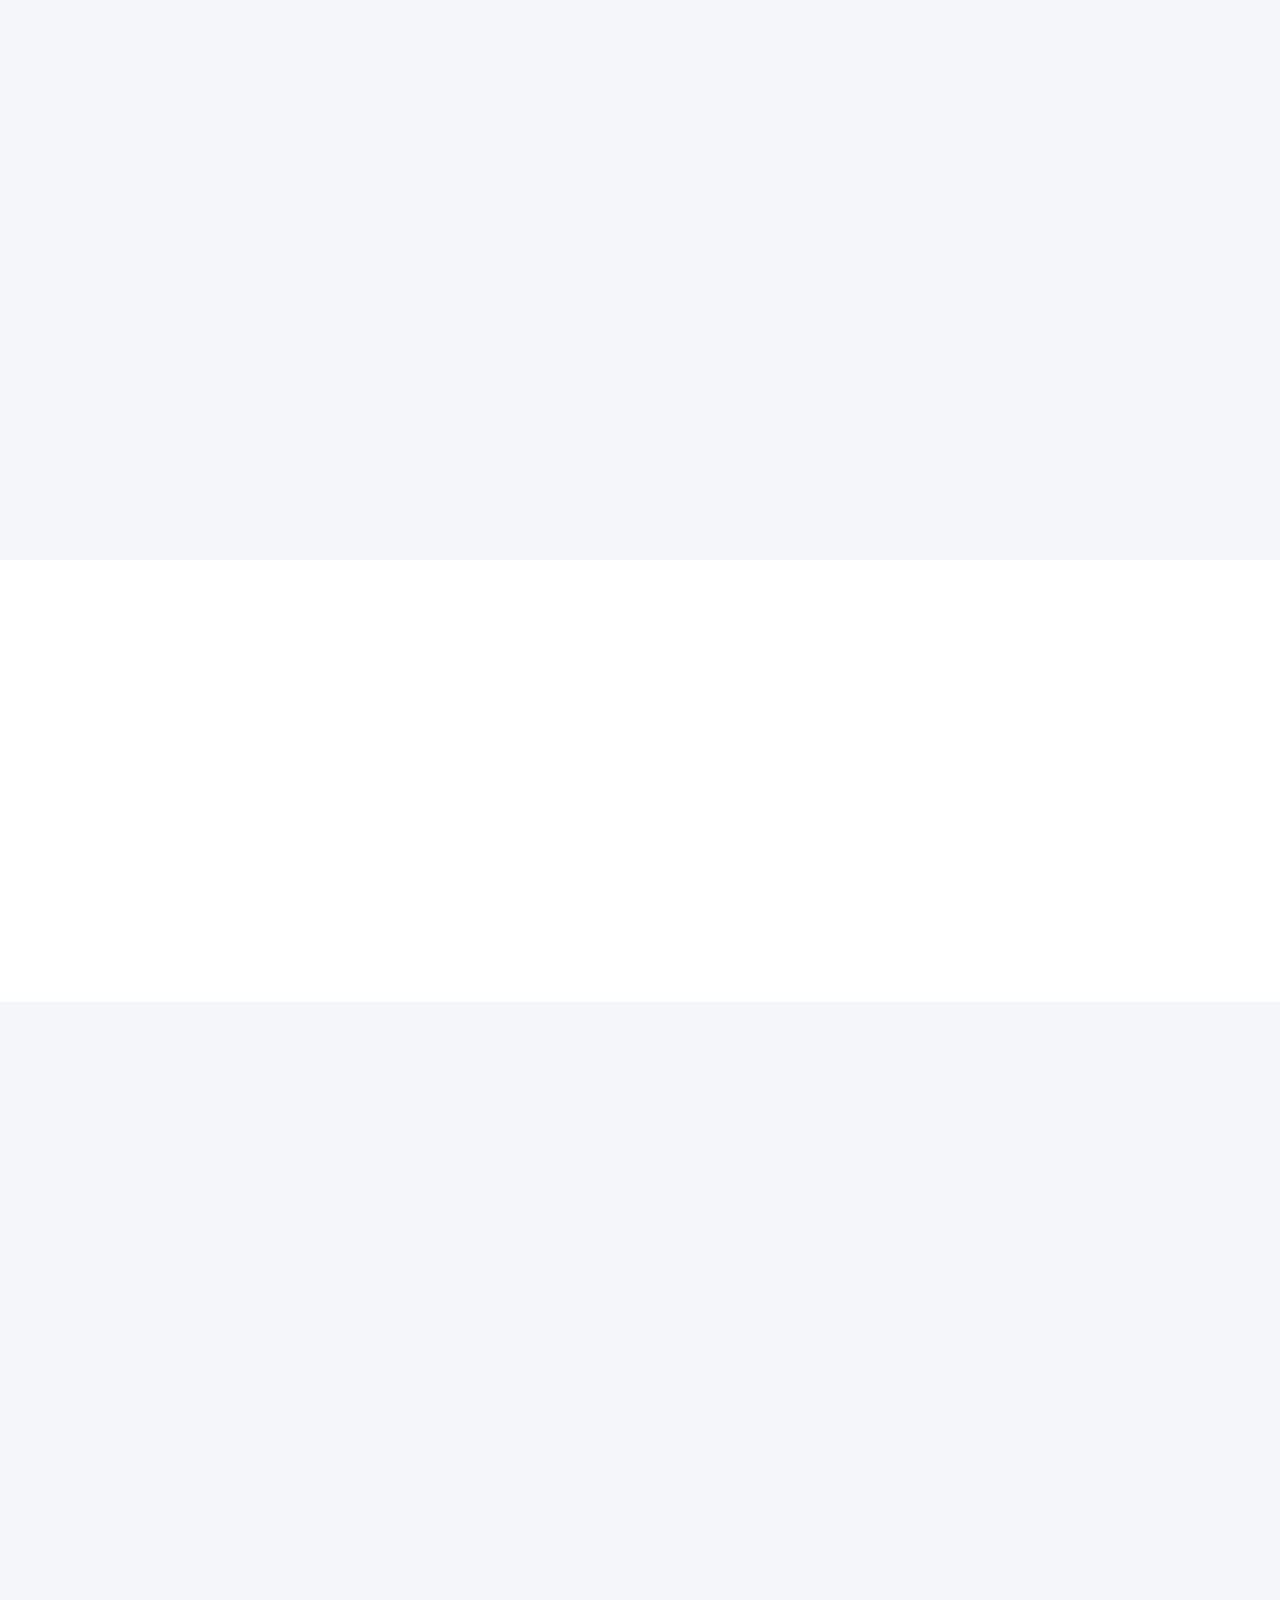
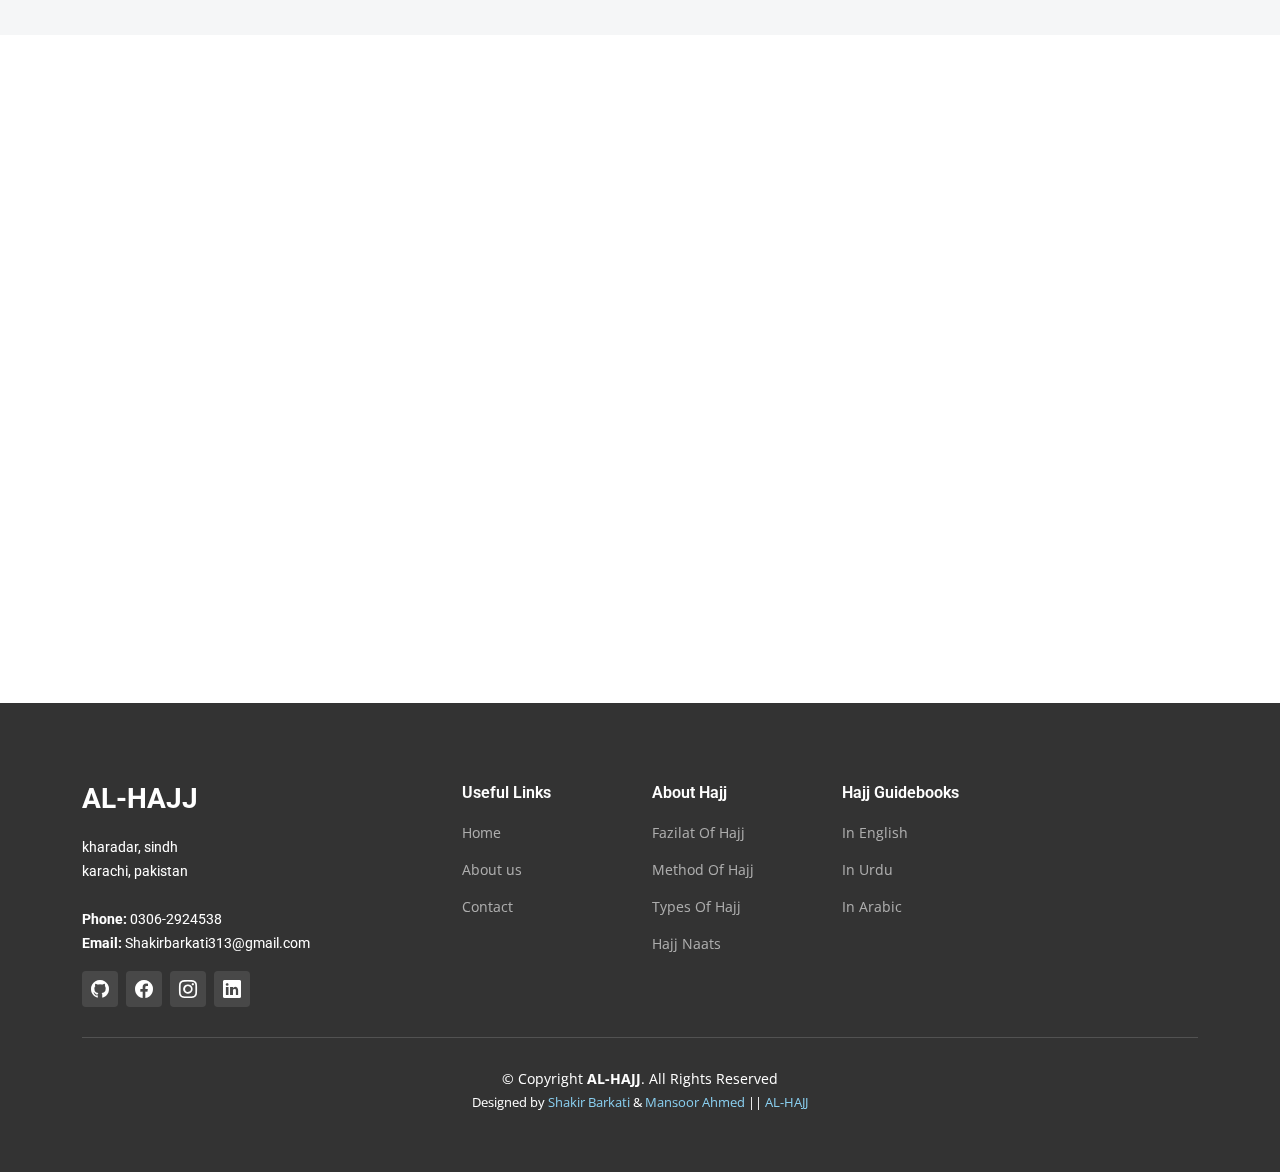
==== commit 06ccb354: "hajj.mp4 added" ====
--- a/index.html
+++ b/index.html
@@ -107,7 +107,10 @@
 
     <div id="hero-carousel" class="carousel slide" data-bs-ride="carousel" data-bs-interval="5000">
 
-      <div class="carousel-item active" style="background-image: url('/assets/img/AL-HAJJImages/fifithBGImg.webp')">
+      <div class="carousel-item active" style="background-image: url()">
+        <video width="100%"autoplay muted>
+          <source src="assets/img/hajj.mp4" type="video/mp4">
+        </video>
       </div>
       <div class="carousel-item" style="background-image: url('/assets/img/AL-HAJJImages/firstBGImg.jpg')"></div>
       <div class="carousel-item" style="background-image: url('/assets/img/AL-HAJJImages/secondtBGImg.jpg')"></div>
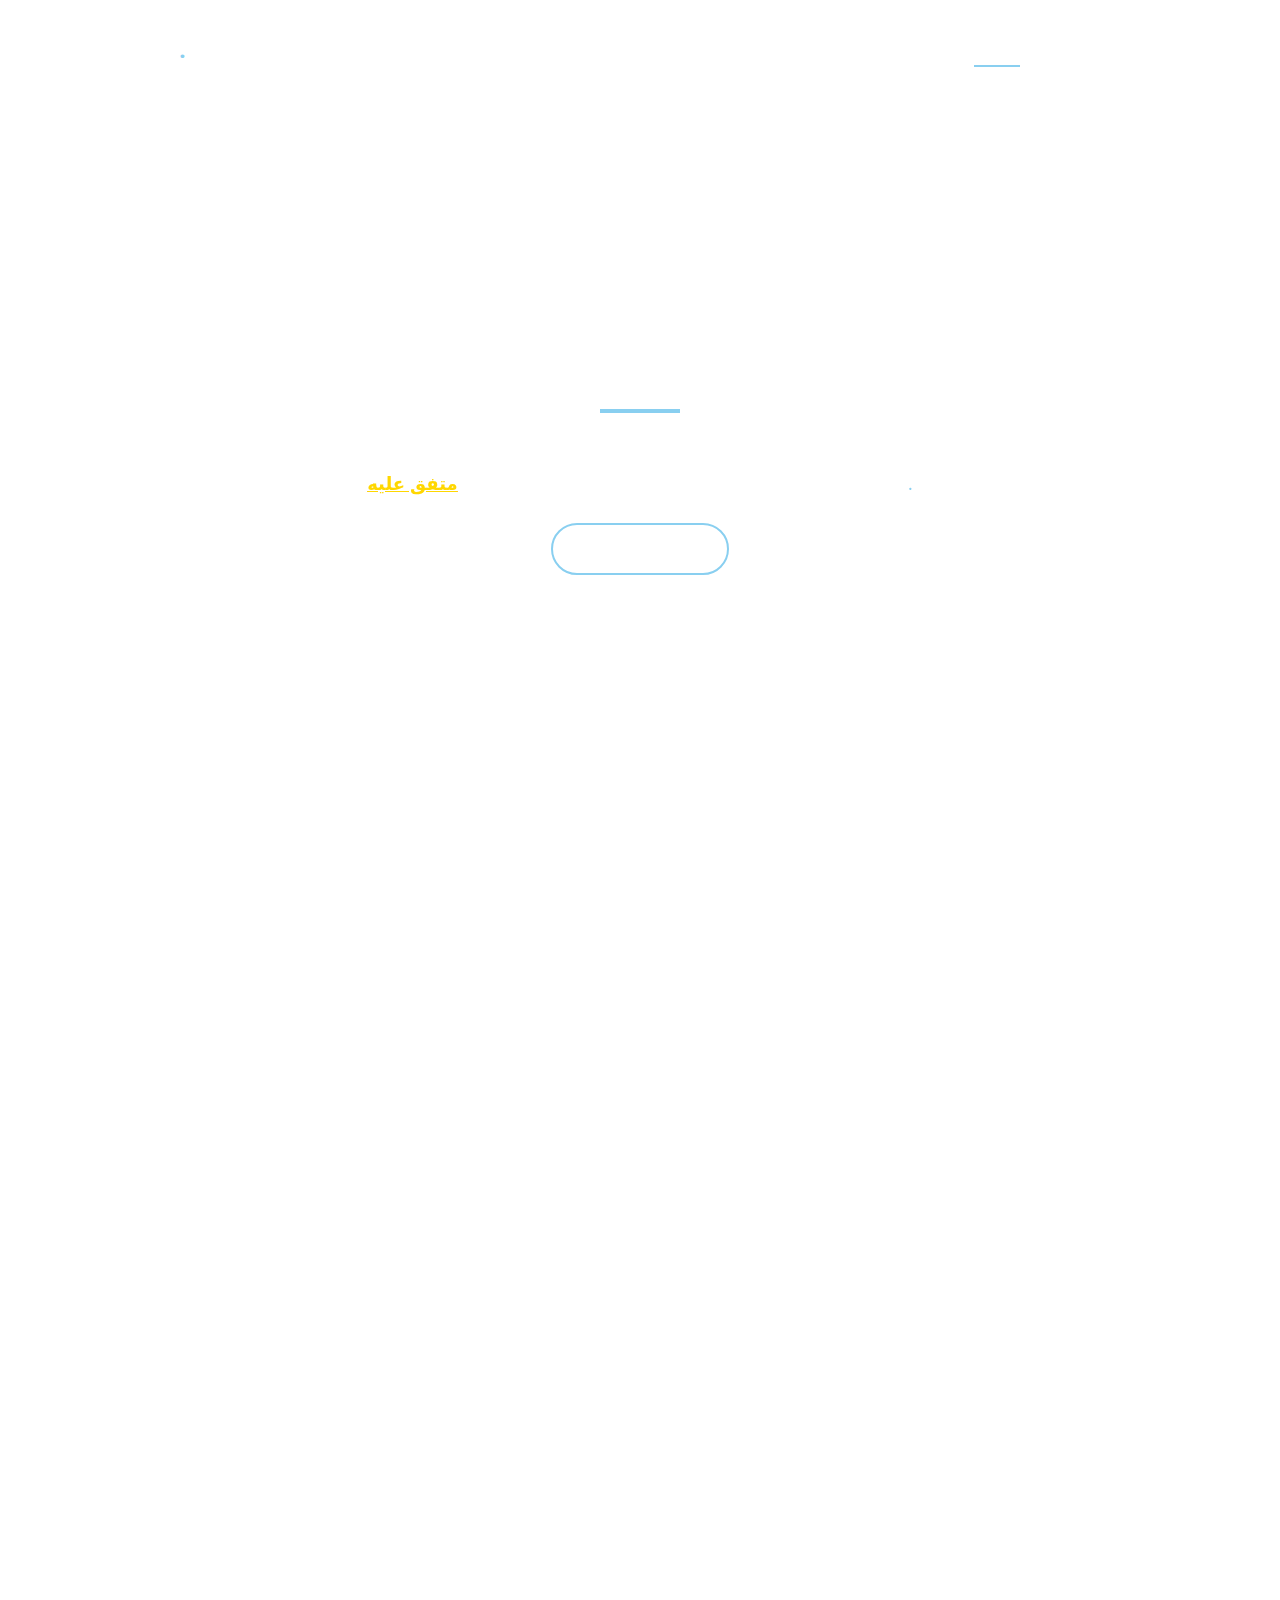
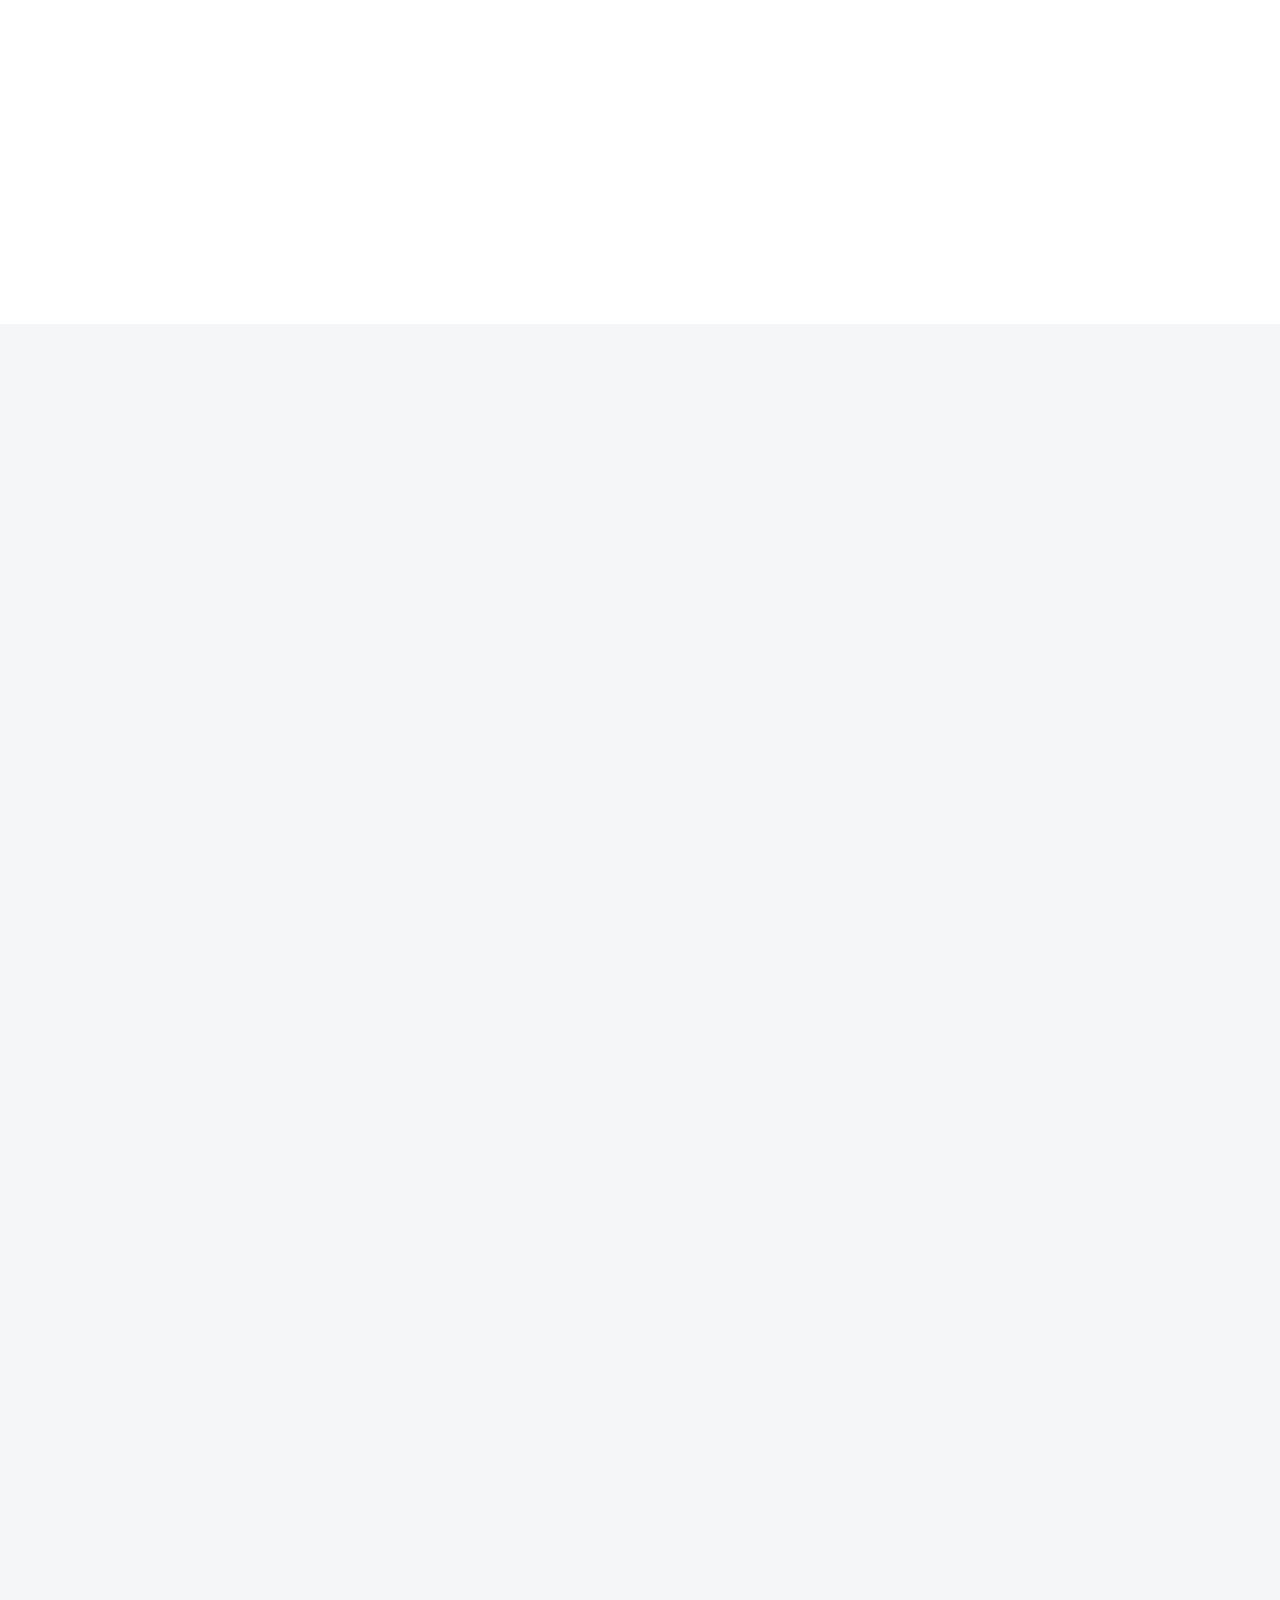
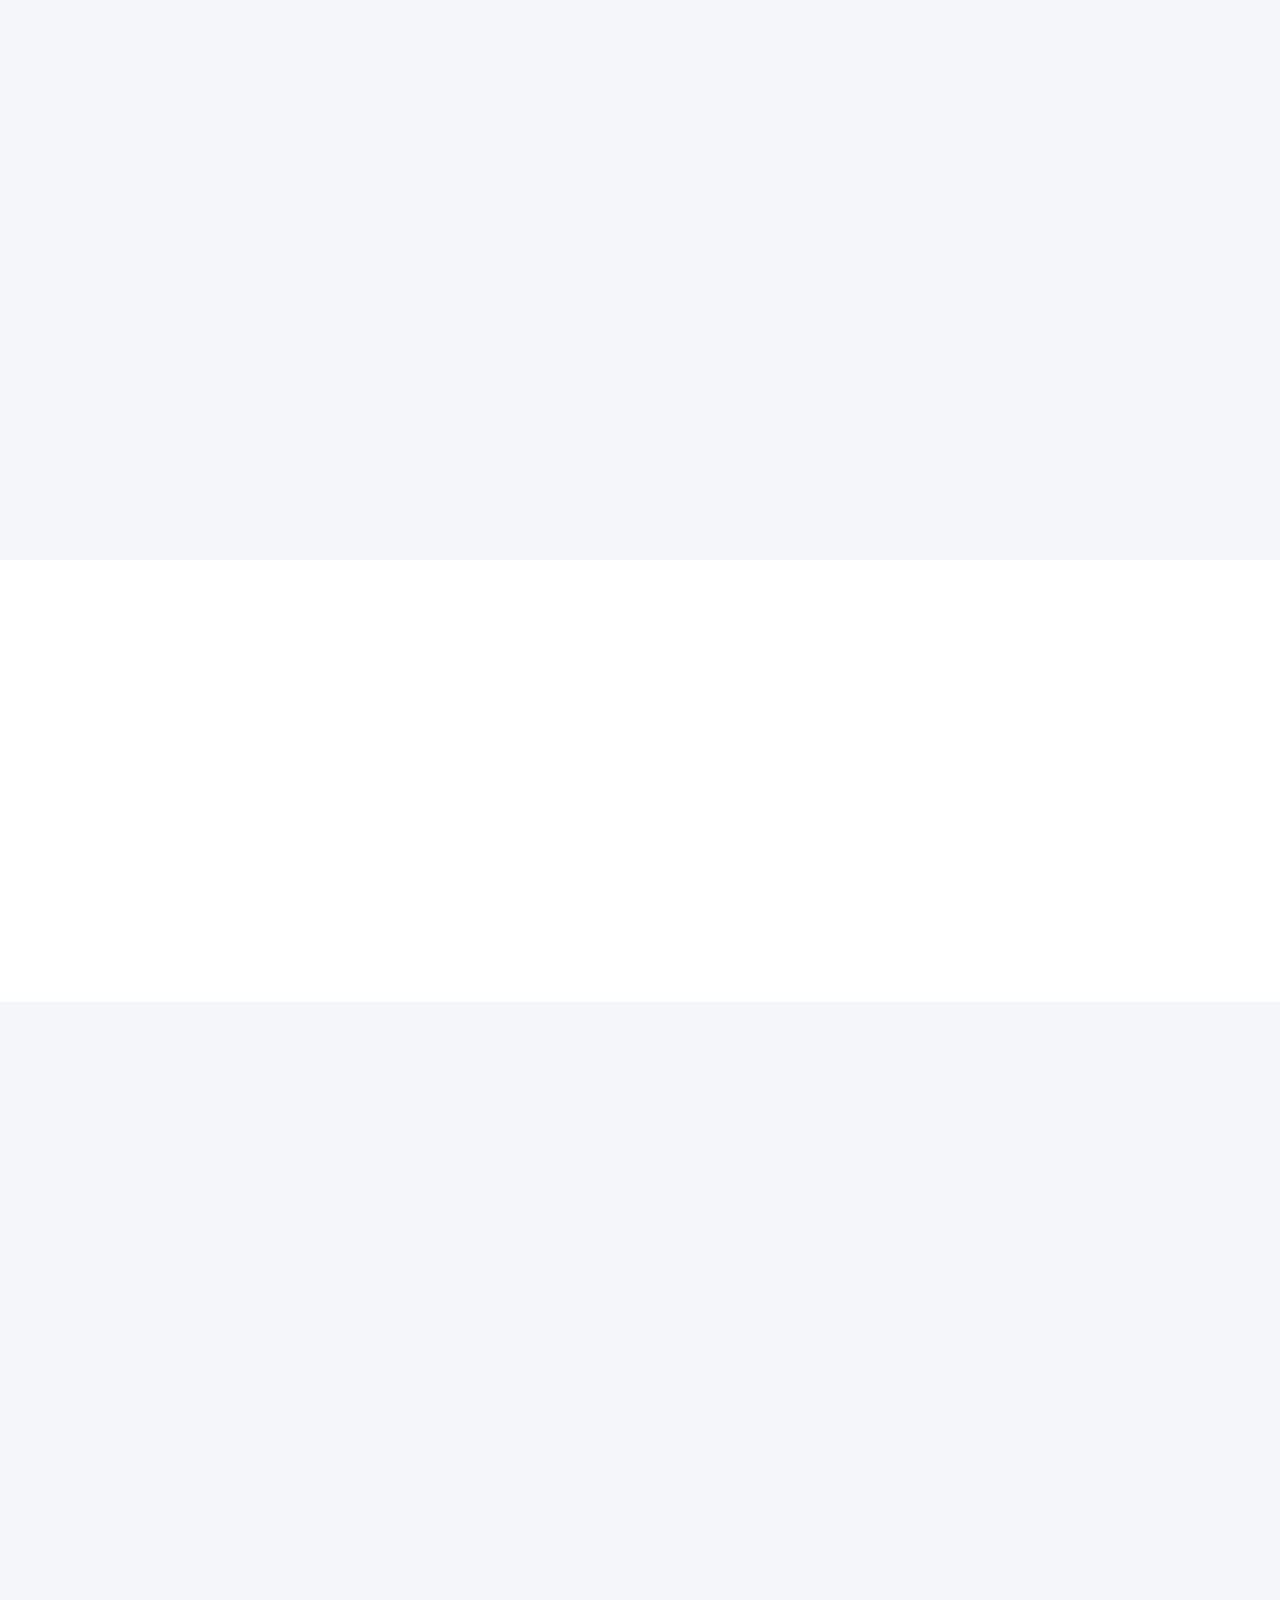
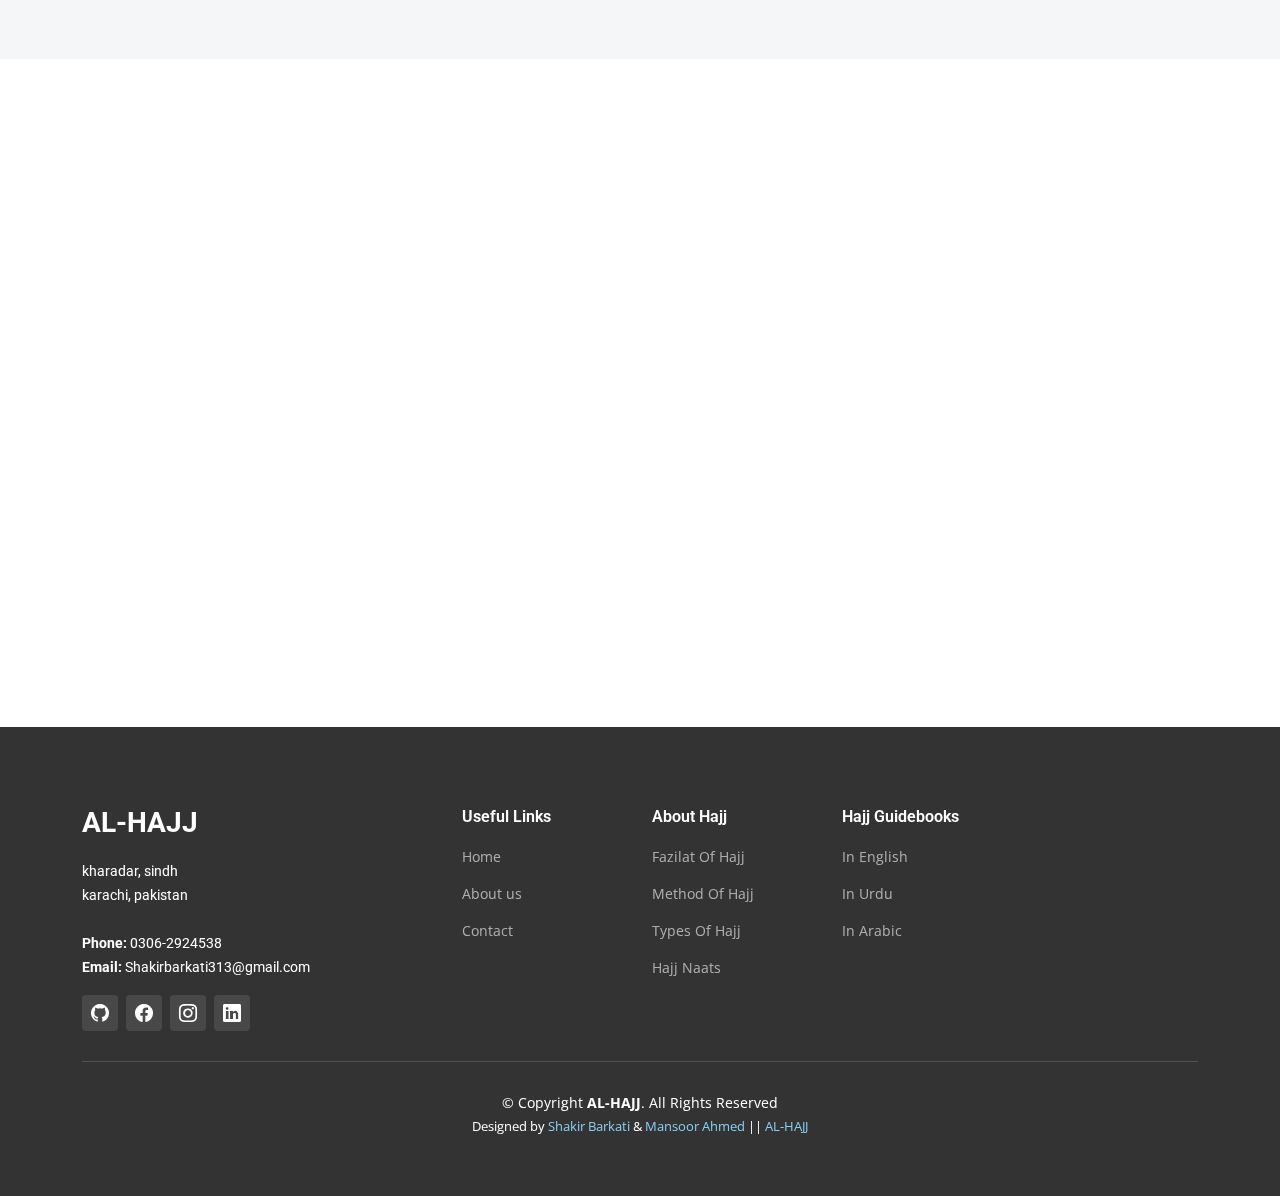
==== commit c4be7558: "client updated" ====
--- a/index.html
+++ b/index.html
@@ -107,12 +107,7 @@
 
     <div id="hero-carousel" class="carousel slide" data-bs-ride="carousel" data-bs-interval="5000">
 
-      <div class="carousel-item active" style="background-image: url()">
-        <video width="100%"autoplay muted>
-          <source src="assets/img/hajj.mp4" type="video/mp4">
-        </video>
-      </div>
-      <div class="carousel-item" style="background-image: url('/assets/img/AL-HAJJImages/firstBGImg.jpg')"></div>
+       <div class="carousel-item" style="background-image: url('/assets/img/AL-HAJJImages/firstBGImg.jpg')"></div>
       <div class="carousel-item" style="background-image: url('/assets/img/AL-HAJJImages/secondtBGImg.jpg')"></div>
       <div class="carousel-item" style="background-image: url('/assets/img/AL-HAJJImages/thirdBGImg.webp')"></div>
       <div class="carousel-item" style="background-image: url('/assets/img/AL-HAJJImages/forthBGImg.jpg')"></div>
@@ -794,18 +789,17 @@
               <div class="testimonial-wrap">
                 <div class="testimonial-item">
                   <img
-                    src="https://school.wakehealth.edu/-/media/wakeforest/global/system/person-images/m/muhammad-khalid-khan-niazi.jpg"
+                    src="assets/img/aziz.jpg"
                     class="testimonial-img" alt="">
-                  <h3>Muhammad Khalid</h3>
-                  <h4>Ceo &amp; Founder</h4>
+                  <h3>Aziz Ur Rehman</h3>
+                  <h4>Advocate High Court</h4>
                   <div class="stars">
                     <i class="bi bi-star-fill"></i><i class="bi bi-star-fill"></i><i class="bi bi-star-fill"></i><i
                       class="bi bi-star-fill"></i><i class="bi bi-star-fill"></i>
                   </div>
                   <p>
                     <i class="bi bi-quote quote-icon-left"></i>
-                    Proin iaculis purus consequat sem cure digni ssim donec porttitora entum suscipit rhoncus.
-                    Accusantium quam, ultricies eget id, aliquam eget nibh et. Maecen aliquam, risus at semper.
+                    Gratitude to Al Hajj Website for illuminating my path through the sacred journey of Hajj. The platform's clarity on obligations, Sunnah, and Makrohat empowered me with the knowledge to approach the pilgrimage with reverence and confidence.
                     <i class="bi bi-quote quote-icon-right"></i>
                   </p>
                 </div>
@@ -815,17 +809,16 @@
             <div class="swiper-slide">
               <div class="testimonial-wrap">
                 <div class="testimonial-item">
-                  <img src="assets/img/testimonials/testimonials-2.jpg" class="testimonial-img" alt="">
-                  <h3>Sara Wilsson</h3>
-                  <h4>Designer</h4>
+                  <img src="assets/img/fahad.jpg" class="testimonial-img" alt="">
+                  <h3>Fahad Hussain</h3>
+                  <h4>Educationist</h4>
                   <div class="stars">
                     <i class="bi bi-star-fill"></i><i class="bi bi-star-fill"></i><i class="bi bi-star-fill"></i><i
                       class="bi bi-star-fill"></i><i class="bi bi-star-fill"></i>
                   </div>
                   <p>
                     <i class="bi bi-quote quote-icon-left"></i>
-                    Export tempor illum tamen malis malis eram quae irure esse labore quem cillum quid cillum eram malis
-                    quorum velit fore eram velit sunt aliqua noster fugiat irure amet legam anim culpa.
+                    Al Hajj Website is a treasure trove of knowledge for anyone undertaking the sacred journey of Hajj. The platform's clarity on obligations, Sunnah, and Makrohat, along with its responsive team, ensured a well-guided and spiritually enriching pilgrimage.
                     <i class="bi bi-quote quote-icon-right"></i>
                   </p>
                 </div>
@@ -835,17 +828,16 @@
             <div class="swiper-slide">
               <div class="testimonial-wrap">
                 <div class="testimonial-item">
-                  <img src="assets/img/testimonials/testimonials-3.jpg" class="testimonial-img" alt="">
-                  <h3>Jena Karlis</h3>
-                  <h4>Store Owner</h4>
+                  <img src="assets/img/Sir Arshad.jpg" class="testimonial-img" alt="">
+                  <h3>Arshad Ali</h3>
+                  <h4>Teacher &amp; Educationist</h4>
                   <div class="stars">
                     <i class="bi bi-star-fill"></i><i class="bi bi-star-fill"></i><i class="bi bi-star-fill"></i><i
                       class="bi bi-star-fill"></i><i class="bi bi-star-fill"></i>
                   </div>
                   <p>
                     <i class="bi bi-quote quote-icon-left"></i>
-                    Enim nisi quem export duis labore cillum quae magna enim sint quorum nulla quem veniam duis minim
-                    tempor labore quem eram duis noster aute amet eram fore quis sint minim.
+                    Al Hajj Website deserves commendation for its role in making my Hajj journey profound and informed. The platform's comprehensive content and user-friendly design simplified my understanding of obligations, Sunnah, and Makrohat.
                     <i class="bi bi-quote quote-icon-right"></i>
                   </p>
                 </div>
@@ -864,8 +856,7 @@
                   </div>
                   <p>
                     <i class="bi bi-quote quote-icon-left"></i>
-                    Fugiat enim eram quae cillum dolore dolor amet nulla culpa multos export minim fugiat minim velit
-                    minim dolor enim duis veniam ipsum anim magna sunt elit fore quem dolore labore illum veniam.
+                    Al Hajj Website is a treasure trove of knowledge for anyone undertaking the sacred journey of Hajj. The platform's clarity on obligations, Sunnah, and Makrohat, along with its responsive team, ensured a well-guided and spiritually enriching pilgrimage
                     <i class="bi bi-quote quote-icon-right"></i>
                   </p>
                 </div>
@@ -884,9 +875,7 @@
                   </div>
                   <p>
                     <i class="bi bi-quote quote-icon-left"></i>
-                    Quis quorum aliqua sint quem legam fore sunt eram irure aliqua veniam tempor noster veniam enim
-                    culpa labore duis sunt culpa nulla illum cillum fugiat legam esse veniam culpa fore nisi cillum
-                    quid.
+                    QEmbarking on Hajj was made profoundly meaningful with Al Hajj Website. The comprehensive information on obligations, Sunnah, and Makrohat, coupled with a responsive team, ensured that my pilgrimage was guided by knowledge and devotion.
                     <i class="bi bi-quote quote-icon-right"></i>
                   </p>
                 </div>
